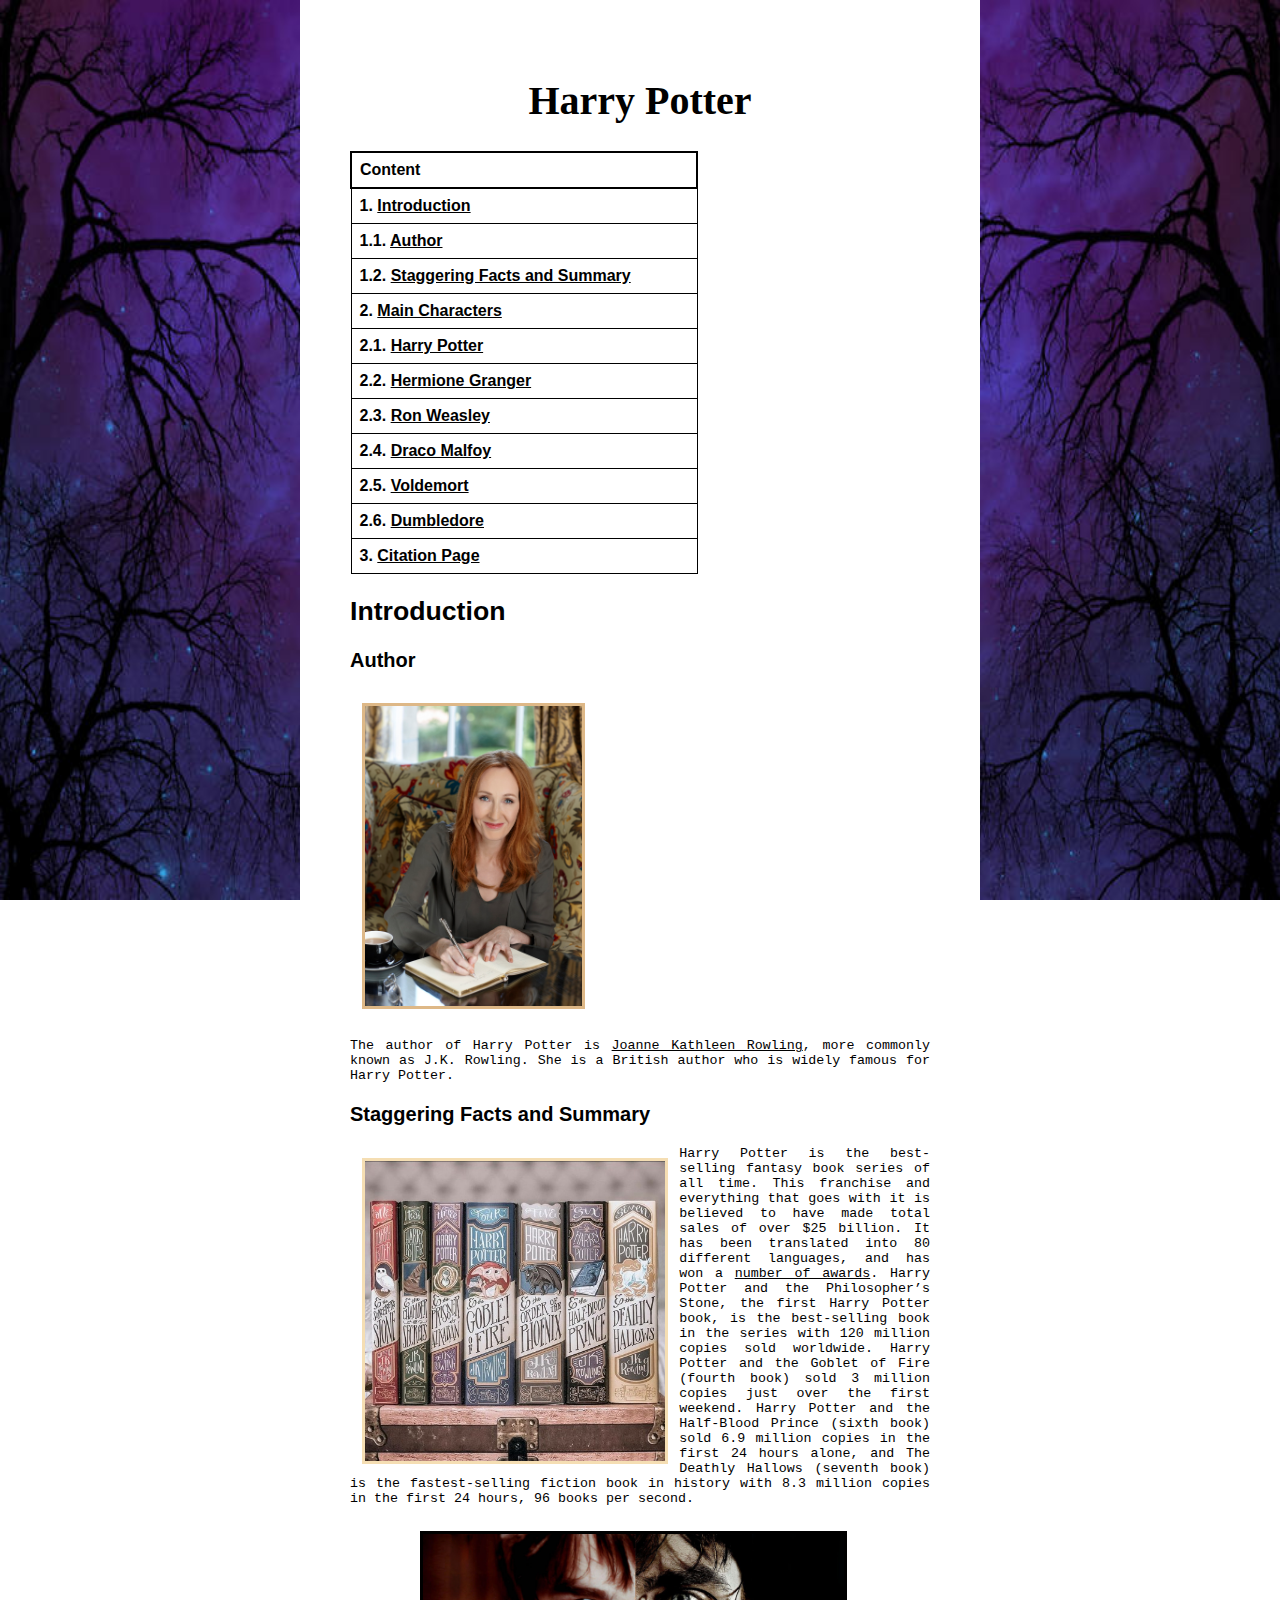
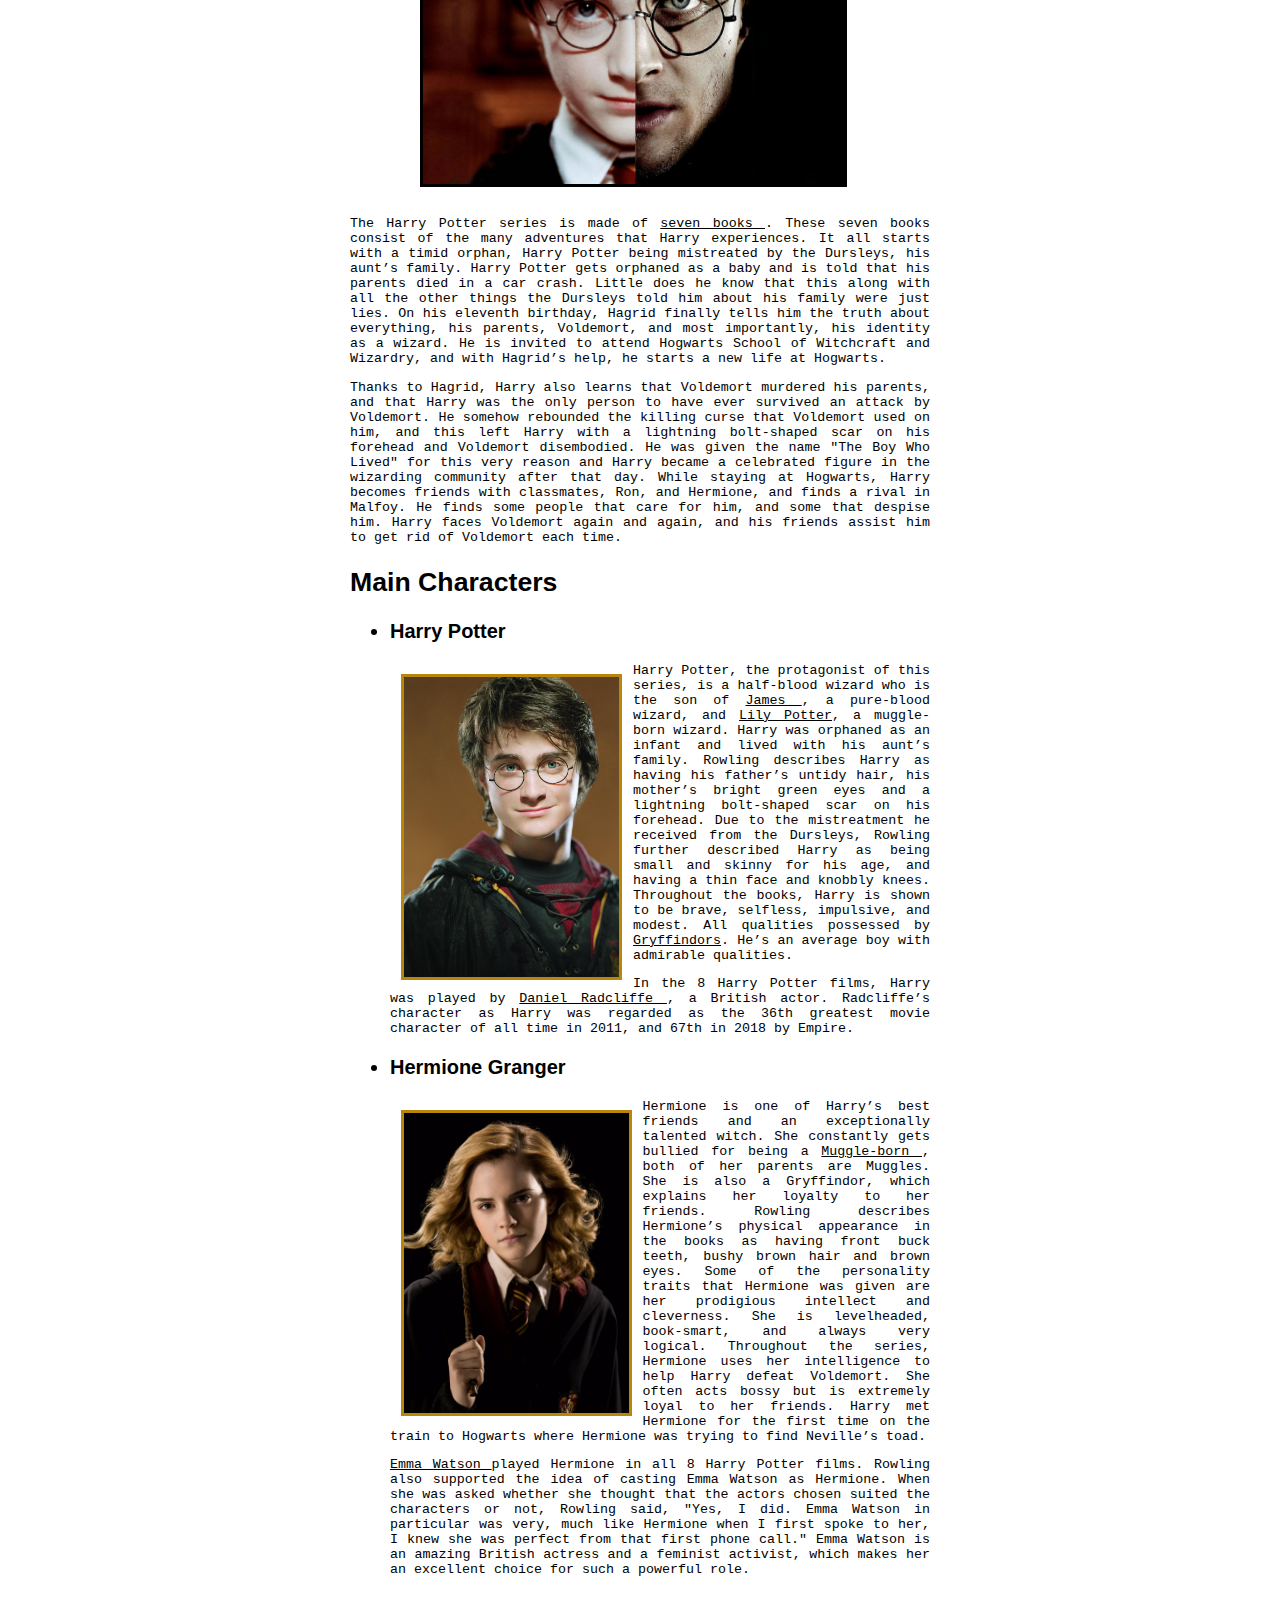
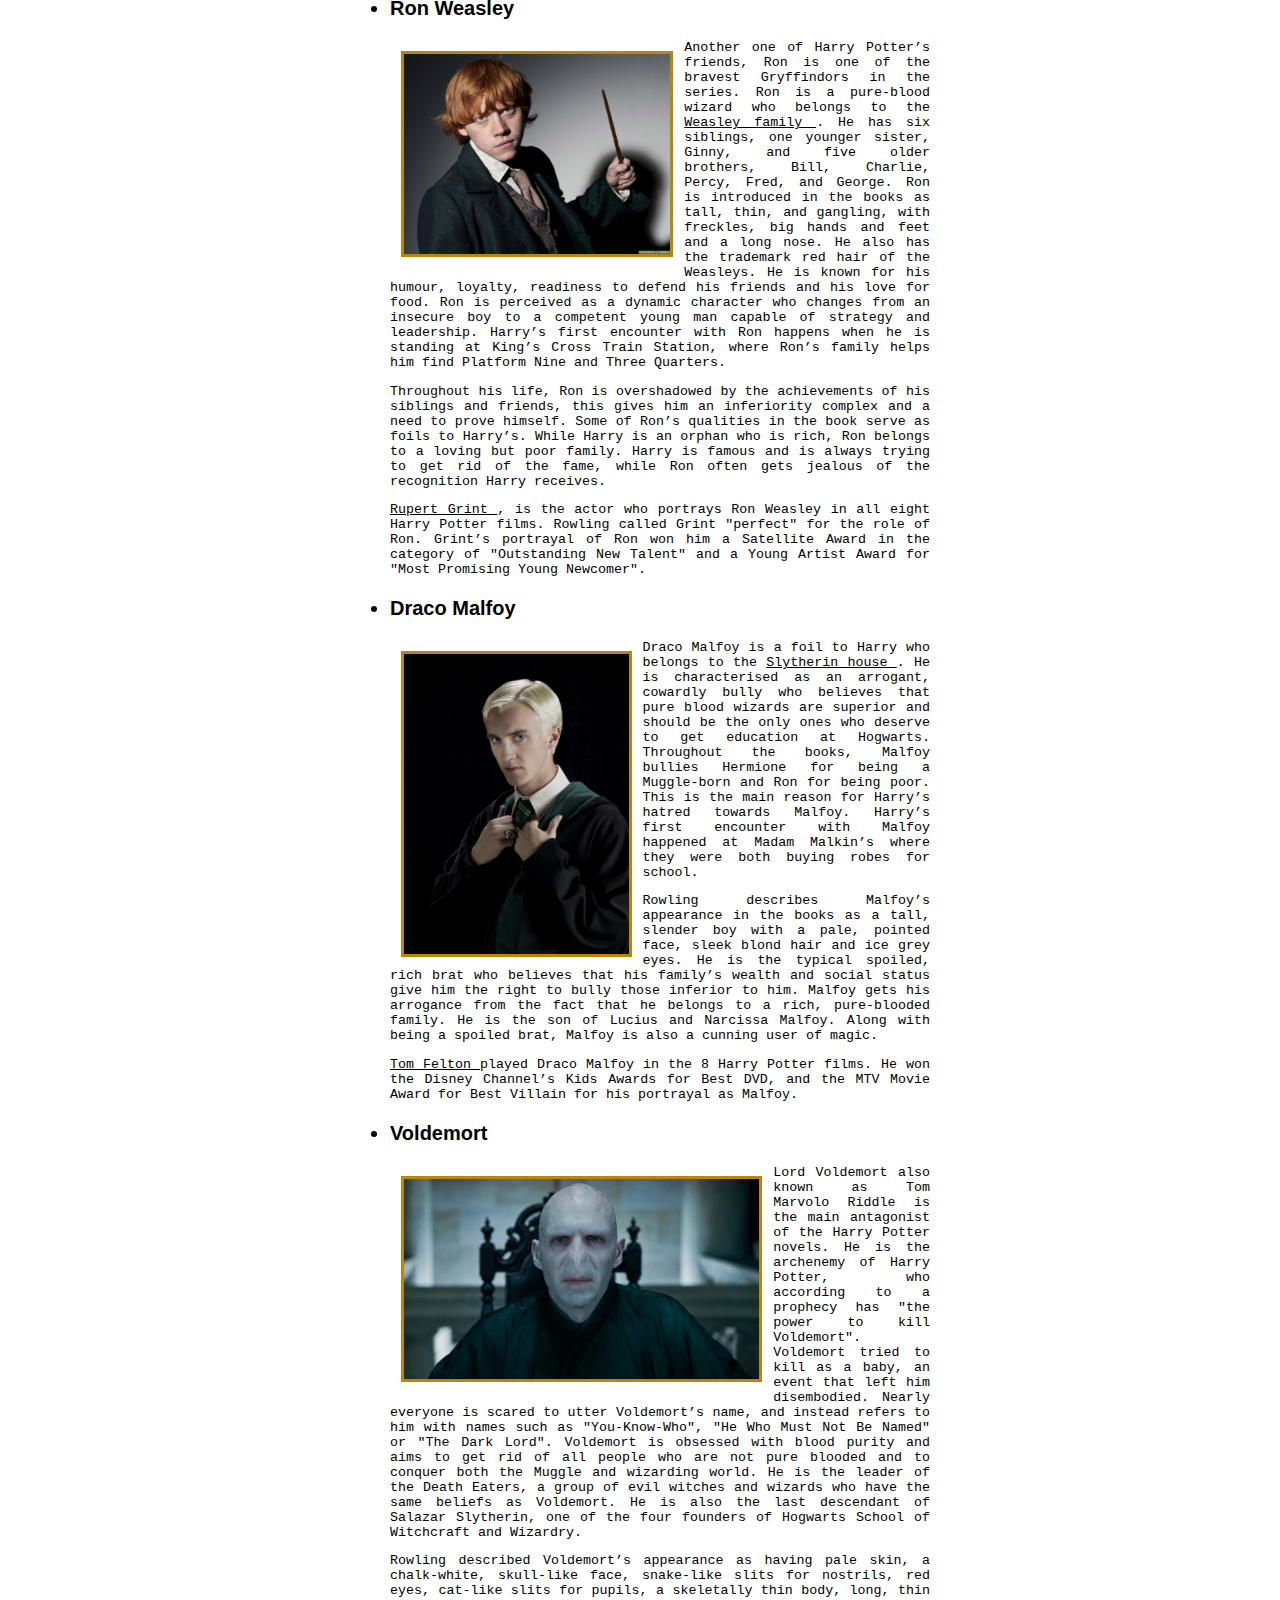
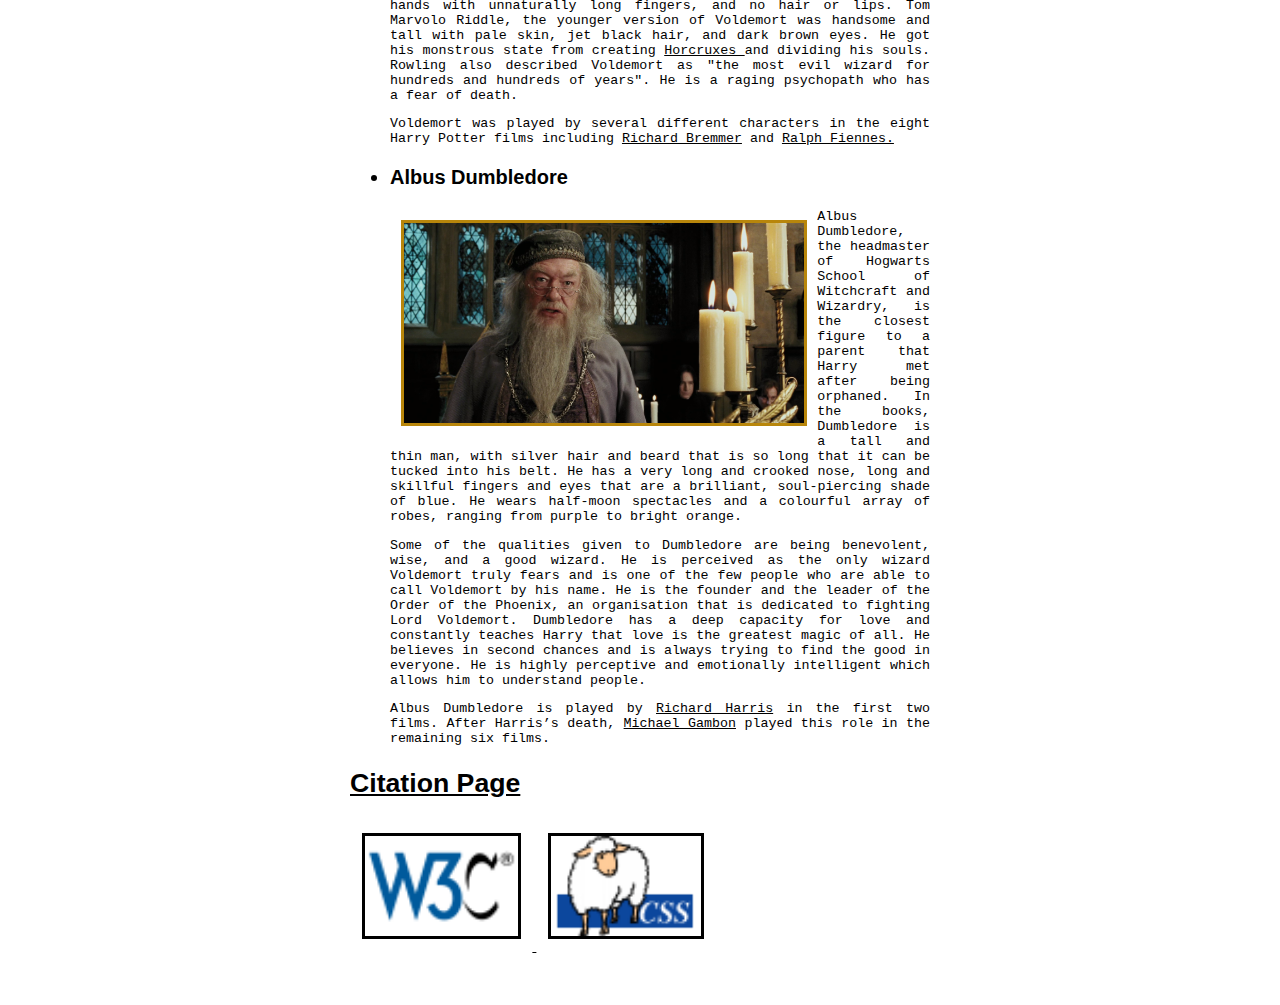
==== index.html @ 16a57c6a "Add files via upload" ====
<!doctype html>
<html lang="en">
	<head>
		<meta charset="UTF-8">
		<title> Harry Potter </title>
		<link rel= "stylesheet" type= "text/css" href= "background.css"/>
		<link rel="stylesheet" type="text/css" href="main.css" />
	</head>
	<body>
		<section> <!-- section is the area surrounding all the content.-->
			<div class="whitebox"> <!-- Div contains all the content. Both the section and div element are used in css to add the background. -->
				<h1> Harry Potter </h1>
				<table>
					<tr> <!-- Each tr is one row on the table. The first tr fills the first row, and has the titles for each column.-->
						<th id="special_row"> Content </th> <!-- th fills in the rows.-->
					</tr>
					<tr>
						<th> 1. <a href="#intro">Introduction</a> </th>
					</tr>
					<tr>
						<th> 1.1. <a href="#author">Author</a> </th>
					</tr>
					<tr>
						<th> 1.2. <a href="#facts">Staggering Facts and Summary </a> </th>
					</tr>
					<tr>
						<th> 2. <a href="#characters">Main Characters </a></th>
					</tr>
					<tr>
						<th> 2.1. <a href= "#Harry">Harry Potter </a></th>
					</tr>
					<tr>
						<th> 2.2. <a href= "#Hermione">Hermione Granger </a></th>
					</tr>
					<tr>
						<th> 2.3. <a href= "#Ron"> Ron Weasley </a></th>
					</tr>
					<tr>
						<th> 2.4. <a href= "#Draco">Draco Malfoy </a></th>
					</tr>
					<tr>
						<th> 2.5. <a href= "#Voldemort"> Voldemort </a></th>
					</tr>
					<tr>
						<th> 2.6. <a href= "#Dumbledore"> Dumbledore </a></th>
					</tr>
					<tr>
						<th> 3. <a href= "#Citation"> Citation Page </a></th>
					</tr>
					
				</table>
				<h2 id="intro"> Introduction </h2> <!-- id is used to add an interior link -->
				<h3 id="author"> Author </h3> <!-- id is used to add an interior link -->
				<img id="burlywood_border" src="J.KRowling.jpg" height="300" alt="A picture of Joanne Kathleen Rowling writing in a book while smiling."/> <!-- id is used for css-->
				<p> The author of Harry Potter is <a href="J.K.Rowling.html">Joanne Kathleen Rowling</a>, more commonly known as J.K. Rowling. She is a British author who is widely famous for Harry Potter.</p>
				<h3 id="facts"> Staggering Facts and Summary </h3> <!-- id is used to add an interior link -->
				<img id="wheat_border" class="text_on_the_right" src="books.jpg" height="300" alt="A picture of all of the Harry Potter books stacked."/> <!-- id and class are used for css-->
				<p> Harry Potter is the best-selling fantasy book series of all time.  This franchise and everything that goes with it is believed to have made total sales of over $25 billion. It has been translated into 80 different languages, and has won a <a href="https://en.wikipedia.org/wiki/List_of_awards_and_nominations_received_by_J._K._Rowling"> number of awards</a>. Harry Potter and the Philosopher&rsquo;s Stone, the first Harry Potter book, is the best-selling book in the series with 120 million copies sold worldwide. Harry Potter and the Goblet of Fire (fourth book) sold 3 million copies just over the first weekend. Harry Potter and the Half-Blood Prince (sixth book) sold 6.9 million copies in the first 24 hours alone, and The Deathly Hallows (seventh book) is the fastest-selling fiction book in history with 8.3 million copies in the first 24 hours, 96 books per second. </p>    
				<img src="HarryPotterkidvsold.jpg.crdownload" id="special_image" height="250" alt="Harry Potter&rsquo;s journey from being a timid kid to a fully grown wizard."/>
				<p> The Harry Potter series is made of <a href= "BooksintheSeries.html"> seven books </a> . These seven books consist of the many adventures that Harry experiences. It all starts with a timid orphan, Harry Potter being mistreated by the Dursleys, his aunt&rsquo;s family. Harry Potter gets orphaned as a baby and is told that his parents died in a car crash. Little does he know that this along with all the other things the Dursleys told him about his family were just lies. On his eleventh birthday, Hagrid finally tells him the truth about everything, his parents, Voldemort, and most importantly, his identity as a wizard. He is invited to attend Hogwarts School of Witchcraft and Wizardry, and with Hagrid&rsquo;s help, he starts a new life at Hogwarts. </p>
				<p> Thanks to Hagrid, Harry also learns that Voldemort murdered his parents, and that Harry was the only person to have ever survived an attack by Voldemort.  He somehow rebounded the killing curse that Voldemort used on him, and this left Harry with a lightning bolt-shaped scar on his forehead and Voldemort disembodied. He was given the name &quot;The Boy Who Lived&quot; for this very reason and Harry became a celebrated figure in the wizarding community after that day.  While staying at Hogwarts, Harry becomes friends with classmates, Ron, and Hermione, and finds a rival in Malfoy. He finds some people that care for him, and some that despise him. Harry faces Voldemort again and again, and his friends assist him to get rid of Voldemort each time. </p> 
				<h2 id="characters"> Main Characters </h2> <!-- id is used to add an interior link -->
				<ul>
					<li> <h3 id="Harry" > Harry Potter </h3> <!-- id is used to add an interior link -->
						<img src="Harry-Potter.jpg" class="darkgoldenrod_border text_on_the_right" height="300"  alt=" An image of Harry Potter, a young wizard wearing a Gryffindor Quidditch uniform, having blue eyes, glasses and a scar on his face."/> <!-- Two classes separated by a space.-->
						<p> Harry Potter, the protagonist of this series,  is a half-blood wizard who is the son of <a href="https://harrypotter.fandom.com/wiki/James_Potter_I"> James </a>, a pure-blood wizard, and <a href="https://harrypotter.fandom.com/wiki/Lily_J._Potter"> Lily Potter</a>, a muggle-born wizard. Harry was orphaned as an infant and lived with his aunt&rsquo;s family. Rowling describes Harry as having his father&rsquo;s untidy hair, his mother&rsquo;s bright green eyes and a lightning bolt-shaped scar on his forehead. Due to the mistreatment he received from the Dursleys, Rowling further described Harry as being small and skinny for his age, and having a thin face and knobbly knees. Throughout the books, Harry is shown to be brave, selfless, impulsive, and modest. All qualities possessed by <a href="HogwartsHouses.html"> Gryffindors</a>. He&rsquo;s an average boy with admirable qualities. </p> 
						<p> In the 8 Harry Potter films, Harry was played by <a href="https://ca.search.yahoo.com/search?fr=mcafee&type=E210CA714G0&p=danielle+radcliffe"> Daniel Radcliffe </a>, a British actor.  Radcliffe&rsquo;s character as Harry was regarded as the 36th greatest movie character of all time in 2011, and 67th in 2018 by Empire. </p> </li>
					<li> <h3 id="Hermione"> Hermione Granger </h3> <!-- id is used to add an interior link -->
						<img src="Hermione.jpg.crdownload" class="darkgoldenrod_border text_on_the_right" height="300" alt="An image of Hermione Granger, a beautiful young witch who is wearing the Gryffindor uniform, is holding a wand, and has curly blond hair and brown eyes. "/> <!-- Two classes separated by a space.-->
						<p> Hermione is one of Harry&rsquo;s best friends and an exceptionally talented witch. She constantly gets  bullied for being a <a href="https://harrypotter.fandom.com/wiki/Muggle-born"> Muggle-born </a>, both of her parents are Muggles. She is also a Gryffindor, which explains her loyalty to her friends. Rowling describes Hermione&rsquo;s physical appearance in the books as having front buck teeth, bushy brown hair and brown eyes. Some of the personality traits that Hermione was given  are her prodigious intellect and cleverness. She is levelheaded, book-smart, and always very logical. Throughout the series, Hermione uses her intelligence to help Harry defeat Voldemort. She often acts bossy but is extremely loyal to her friends. Harry met Hermione for the first time on the train to Hogwarts where Hermione was trying to find Neville&rsquo;s toad. </p>
						<p> <a href="https://en.wikipedia.org/wiki/Emma_Watson"> Emma Watson </a> played Hermione in all 8 Harry Potter films. Rowling also supported the idea of casting Emma Watson as Hermione. When she was asked whether she thought that the actors chosen suited the characters or not, Rowling said, &quot;Yes, I did. Emma Watson in particular was very, much like Hermione when I first spoke to her, I knew she was perfect from that first phone call.&quot; Emma Watson is an amazing British actress and a feminist activist, which makes her an excellent choice for such a powerful role.  </p> </li>
					<li> <h3 id="Ron"> Ron Weasley </h3> <!-- id is used to add an interior link -->
						<img src="Ron.jpg.crdownload" class="darkgoldenrod_border text_on_the_right" height="200" alt="A picture of Ron Weasley, a young wizard with red hair, a wand in his hand, and a suit on."/> <!-- Two classes separated by a space.-->
						<p> Another one of Harry Potter&rsquo;s friends, Ron is one of the bravest Gryffindors in the series. Ron is a pure-blood wizard who belongs to the <a href="https://harrypotter.fandom.com/wiki/Weasley_family"> Weasley family </a>. He has six siblings, one younger sister, Ginny, and five older brothers, Bill, Charlie, Percy, Fred, and George. Ron is introduced in the books as tall, thin, and gangling, with freckles, big hands and feet and a long nose. He also has the trademark red hair of the Weasleys. He is known for his humour, loyalty, readiness to defend his friends and his love for food. Ron is perceived as a dynamic character who changes from an insecure boy to a competent young man capable of strategy and leadership. Harry&rsquo;s first encounter with Ron happens when he is standing at King&rsquo;s Cross Train Station, where Ron&rsquo;s family helps him find Platform Nine and Three Quarters. </p>
						<p> Throughout his life, Ron is overshadowed by the achievements of his siblings and friends, this gives him an inferiority complex and a need to prove himself. Some of Ron&rsquo;s qualities in the book serve as foils to Harry&rsquo;s. While Harry is an orphan who is rich, Ron belongs to a loving but poor family. Harry is famous and is always trying to get rid of the fame, while Ron often gets jealous of the recognition Harry receives.  </p>
						<p> <a href="https://en.wikipedia.org/wiki/Rupert_Grint">Rupert Grint </a>, is the actor who portrays Ron Weasley in all eight Harry Potter films. Rowling called Grint &quot;perfect&quot; for the role of Ron. Grint&rsquo;s portrayal of Ron won him a Satellite Award in the category of &quot;Outstanding New Talent&quot; and a Young Artist Award for &quot;Most Promising Young Newcomer&quot;. </p> </li>
					<li> <h3 id="Draco"> Draco Malfoy</h3> <!-- id is used to add an interior link -->
						<img src="Draco.jpg.crdownload" class="darkgoldenrod_border text_on_the_right" height="300" alt="A picture of Draco Malfoy, a young wizard with blond hair, a Slytherin uniform and arrogancy all over his face."/> <!-- Two classes separated by a space.-->
						<p> Draco Malfoy is a foil to Harry who belongs to the <a href="HogwartsHouses.html">Slytherin house </a>. He is characterised as an arrogant, cowardly bully who believes that pure blood wizards are superior and should be the only ones who deserve to get education at Hogwarts. Throughout the books, Malfoy bullies Hermione for being a Muggle-born and Ron for being poor. This is the main reason for Harry&rsquo;s hatred towards Malfoy. Harry&rsquo;s first encounter with Malfoy happened at Madam Malkin&rsquo;s where they were both buying robes for school. </p>
						<p> Rowling describes Malfoy&rsquo;s appearance in the books as a tall, slender boy with a pale, pointed face, sleek blond hair and ice grey eyes. He is the typical spoiled, rich brat who believes that his family&rsquo;s wealth and social status give him the right to bully those inferior to him. Malfoy gets his arrogance from the fact that he belongs to a rich, pure-blooded family. He is the son of Lucius and Narcissa Malfoy. Along with being a spoiled brat, Malfoy is also a cunning user of magic. </p>
						<p> <a href="https://en.wikipedia.org/wiki/Tom_Felton"> Tom Felton </a>played Draco Malfoy in the 8 Harry Potter films. He won the Disney Channel&rsquo;s Kids Awards for Best DVD, and the MTV Movie Award for Best Villain for his portrayal as Malfoy. </p> </li>
					<li> <h3 id="Voldemort"> Voldemort </h3> <!-- id is used to add an interior link -->
						<img src="Voldemort2.jpg.crdownload" class="darkgoldenrod_border text_on_the_right" height="200" alt=" A picture of Voldemort, an evil, disgusting looking man with pale skin, blue eyes, a weird nose and no hair or eyebrows sitting on a chair."/> <!-- Two classes separated by a space.-->
						<p> Lord Voldemort also known as Tom Marvolo Riddle is the main antagonist of the Harry Potter novels. He is the archenemy of Harry Potter, who according to a prophecy has &quot;the power to kill Voldemort&quot;. Voldemort tried to kill as a baby, an event that left him disembodied. Nearly everyone is scared to utter Voldemort&rsquo;s name, and instead refers to him with names such as &quot;You-Know-Who&quot;, &quot;He Who Must Not Be Named&quot; or &quot;The Dark Lord&quot;. Voldemort is obsessed with blood purity and aims to get rid of all people who are not pure blooded and to conquer both the Muggle and wizarding world. He is the leader of the Death Eaters, a group of evil witches and wizards who have the same beliefs as Voldemort. He is also the last descendant of Salazar Slytherin, one of the four founders of Hogwarts School of Witchcraft and Wizardry. </p>
						<p> Rowling described Voldemort&rsquo;s appearance as having pale skin, a chalk-white, skull-like face, snake-like slits for nostrils, red eyes, cat-like slits for pupils, a skeletally thin body, long, thin hands with unnaturally long fingers, and no hair or lips. Tom Marvolo Riddle, the younger version of Voldemort was handsome and tall with pale skin, jet black hair, and dark brown eyes. He got his monstrous state from creating <a href="https://harrypotter.fandom.com/wiki/Horcrux"> Horcruxes </a> and dividing his souls. Rowling also described Voldemort as &quot;the most evil wizard for hundreds and hundreds of years&quot;. He is a raging psychopath who has a fear of death. </p>
						<p> Voldemort was played by several different characters in the eight Harry Potter films including <a href="https://en.wikipedia.org/wiki/Richard_Bremmer"> Richard Bremmer</a> and <a href="https://en.wikipedia.org/wiki/Ralph_Fiennes"> Ralph Fiennes.</a> </p> </li>
					<li> <h3 id="Dumbledore"> Albus Dumbledore </h3> <!-- id is used to add an interior link -->
						<img src="Dumbledore.jpg" class="darkgoldenrod_border text_on_the_right" height="200" alt="A picture of Dumbledore, a graceful old man, with a silver robe, grey hair and beard and a pair of spectacles." /> <!-- Two classes separated by a space.-->
						<p> Albus Dumbledore, the headmaster of Hogwarts School of Witchcraft and Wizardry, is the closest figure to a parent that Harry met after being orphaned. In the books, Dumbledore is a tall and thin man, with silver hair and beard that is so long that it can be tucked into his belt. He has a very long and crooked nose, long and skillful fingers and eyes that are a brilliant, soul-piercing shade of blue. He wears half-moon spectacles and a colourful array of robes, ranging from purple to bright orange. </p>
						<p> Some of the qualities given to Dumbledore are being benevolent, wise, and a good wizard. He is perceived as the only wizard Voldemort truly fears and is one of the few people who are able to call Voldemort by his name. He is the founder and the leader of the Order of the Phoenix, an organisation that is dedicated to fighting Lord Voldemort. Dumbledore has a deep capacity for love and constantly teaches Harry that love is the greatest magic of all. He believes in second chances and is always trying to find the good in everyone. He is highly perceptive and emotionally intelligent which allows him to understand people. </p>
						<p> Albus Dumbledore is played by <a href="https://en.wikipedia.org/wiki/Richard_Harris"> Richard Harris</a> in the first two films. After Harris&rsquo;s death, <a href="https://en.wikipedia.org/wiki/Michael_Gambon"> Michael Gambon</a> played this role in the remaining six films. </p> </li>
				</ul>
				<h2 id="Citation"> <a href="citations.html"> Citation Page</a> </h2> 
				<a href= "https://validator.w3.org/check?uri=https://umarsafiaa.github.io/home/">
					<img src="w3c.png" height="100" alt="HTML5Validator"/>
				</a>
				<a href="http://jigsaw.w3.org/css-validator/validator?uri=https://umarsafiaa.github.io/home/">
					<img src="css.png" height="100" alt="CSS Validator">
				</a>
			</div>
		</section>
	</body>
</html>
---- background.css ----
/* css applies background on index.html*/ 
body /*removes the space between the body and the background.*/
{
	margin: 0;
	padding:0;
	
}


section
{
	padding: 0 300px; /* creates the space between the white box and the background*/
	background-image: url('bg1.jpg');
	background-attachment: fixed; /* the background images doesn't scroll down when the page is scrolled, keeps the image fixed.*/
	background-size: 100% 100%; 
	align-items: center; /* aligns the whitebox in the center of the page.*/
}

.whitebox
{
	max-width: 600px; /* sets the maximum width of the page*/
	padding: 50px; /* creates the space between the white box and the background*/
	background: white;
}
---- main.css ----
table  /*table, td and th are elements used in making the table.*/
{
	font-family: sans-serif;
	border-collapse: collapse; /* allows the table to only have single border.*/
	width: 60%; 
}

td, th 
{
	border: 1px solid; /* the thickness of the border line*/
	text-align: left;
	padding: 8px;
}

#special_row /*id selector, makes a specific row have a thicker border*/
{
	border: 2px solid;
}

h1
{
	font-family: "Copperplate Gothic Light", Rockwell, serif; /* generic font is the last one, since the first one has space in it, it is surrounded by quotation marks*/
	text-align: center;
	font-size: 30pt;
}

h2, h3
{
	font-family: Rockwell, sans-serif; /* generic font is the last on */
	font-size: 15pt;
}

a /* This rule makes the links black.*/
{
	color: black;
}

li
{
	font-family: serif;
	font-size: 15pt;
}

h2
{
	font-size: 20pt;
}

p
{
	font-family: papyrus, monospace; /* last font is a generic font. */
	font-size: 10pt;
	text-align: justify;
}

img /* this rule gets applied to all images.*/
{
	border-width: medium;
	border-color: black;
	border-style: solid;
	margin: 2%;
}

.text_on_the_right /* class selector, makes the image next to the paragraph. */
{
	float: left;
}


#wheat_border /* id selector, makes the border colour of a specific image wheat.*/
{
	border-color: wheat;
}

#burlywood_border /*id selector, makes the border colour of a specific image burlywood.*/
{
	border-color: burlywood;	
}

.darkgoldenrod_border /*class selector, makes the border colour of specific images darkgoldenrod.*/
{
	border-color: darkgoldenrod;
}

.lightsteelblue_border  /*class selector, makes the border colour of specific images lightsteelblue.*/
{
	border-color: LightSteelBlue;
}

.extra_margin /*class selector for adding extra margin after a paragraph.*/
{
	margin-bottom: 100px;
}

.special_font_size /* class selector for making speciic elements have a bigger font size. */
{
	font-size: 15pt;
}

#special_image /* makes the image with this id be centered.*/
{
	margin-left: 70px;
	margin-right: 70px;
}
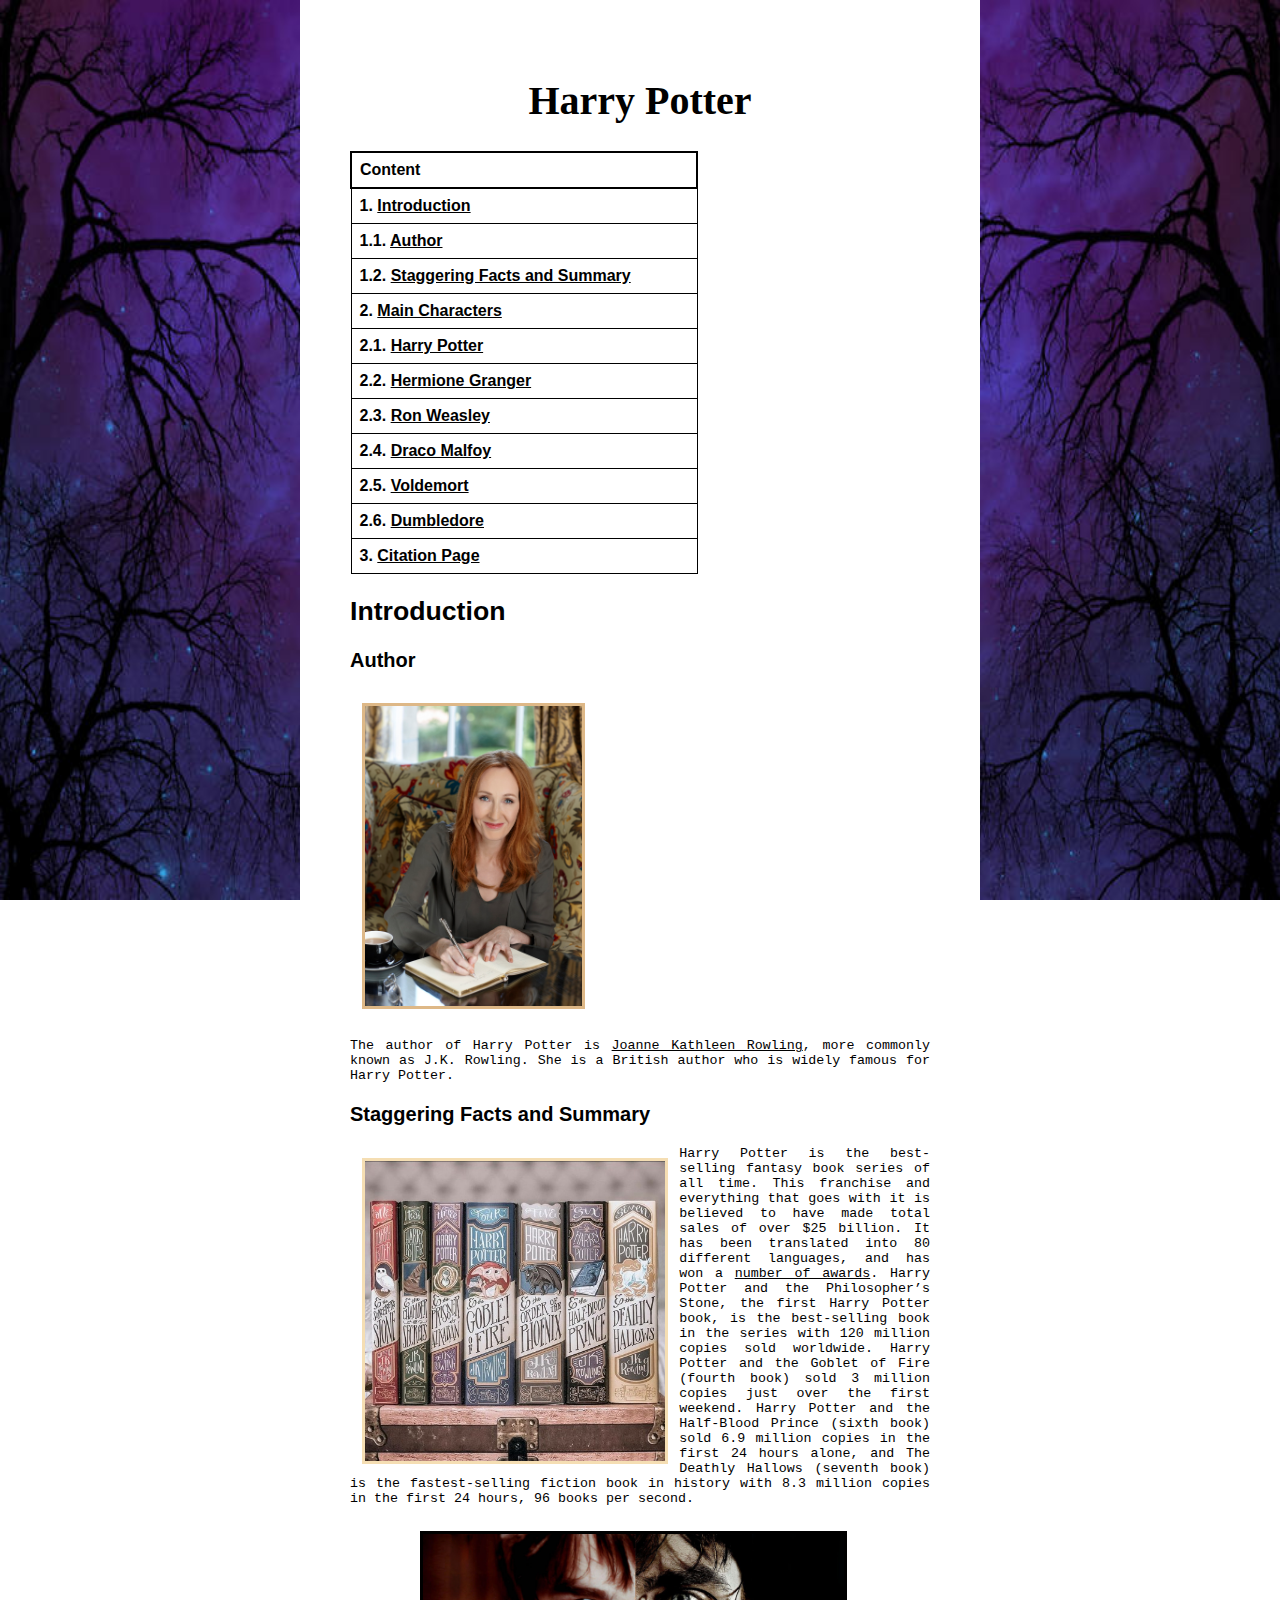
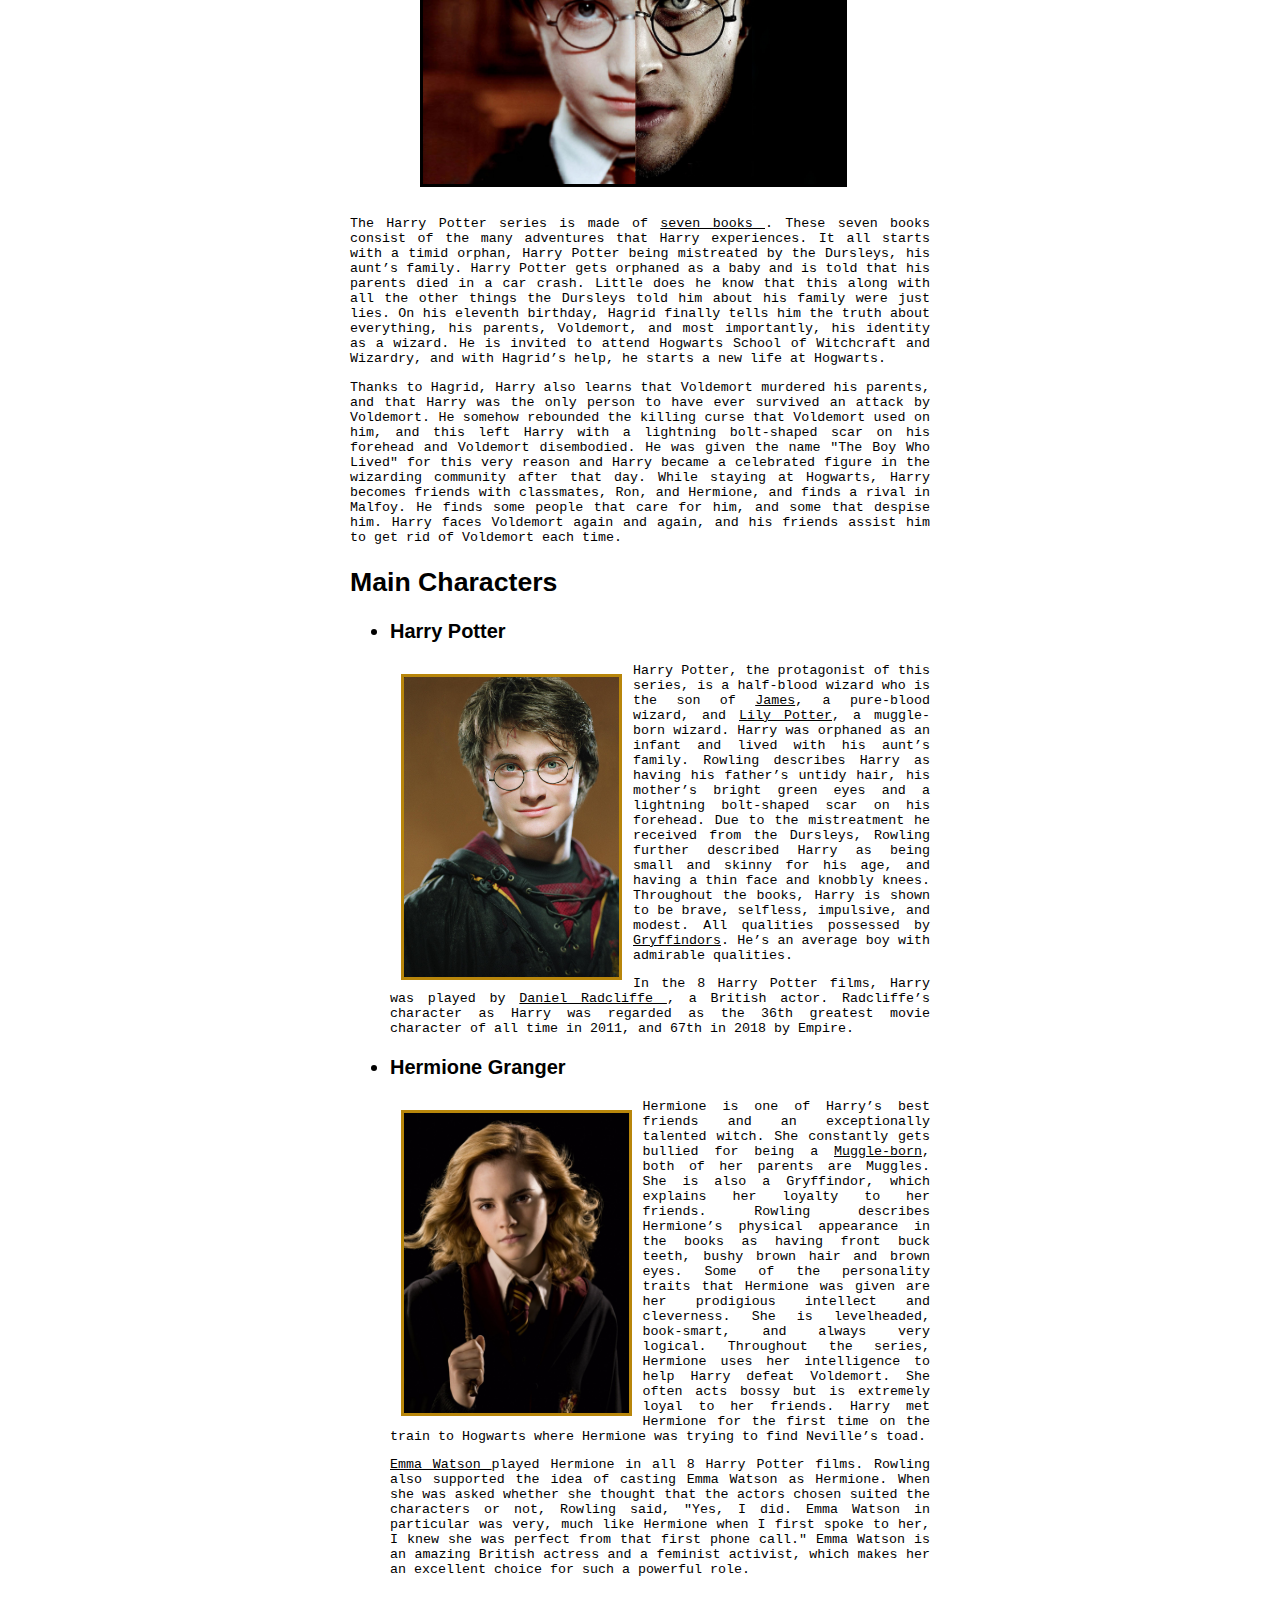
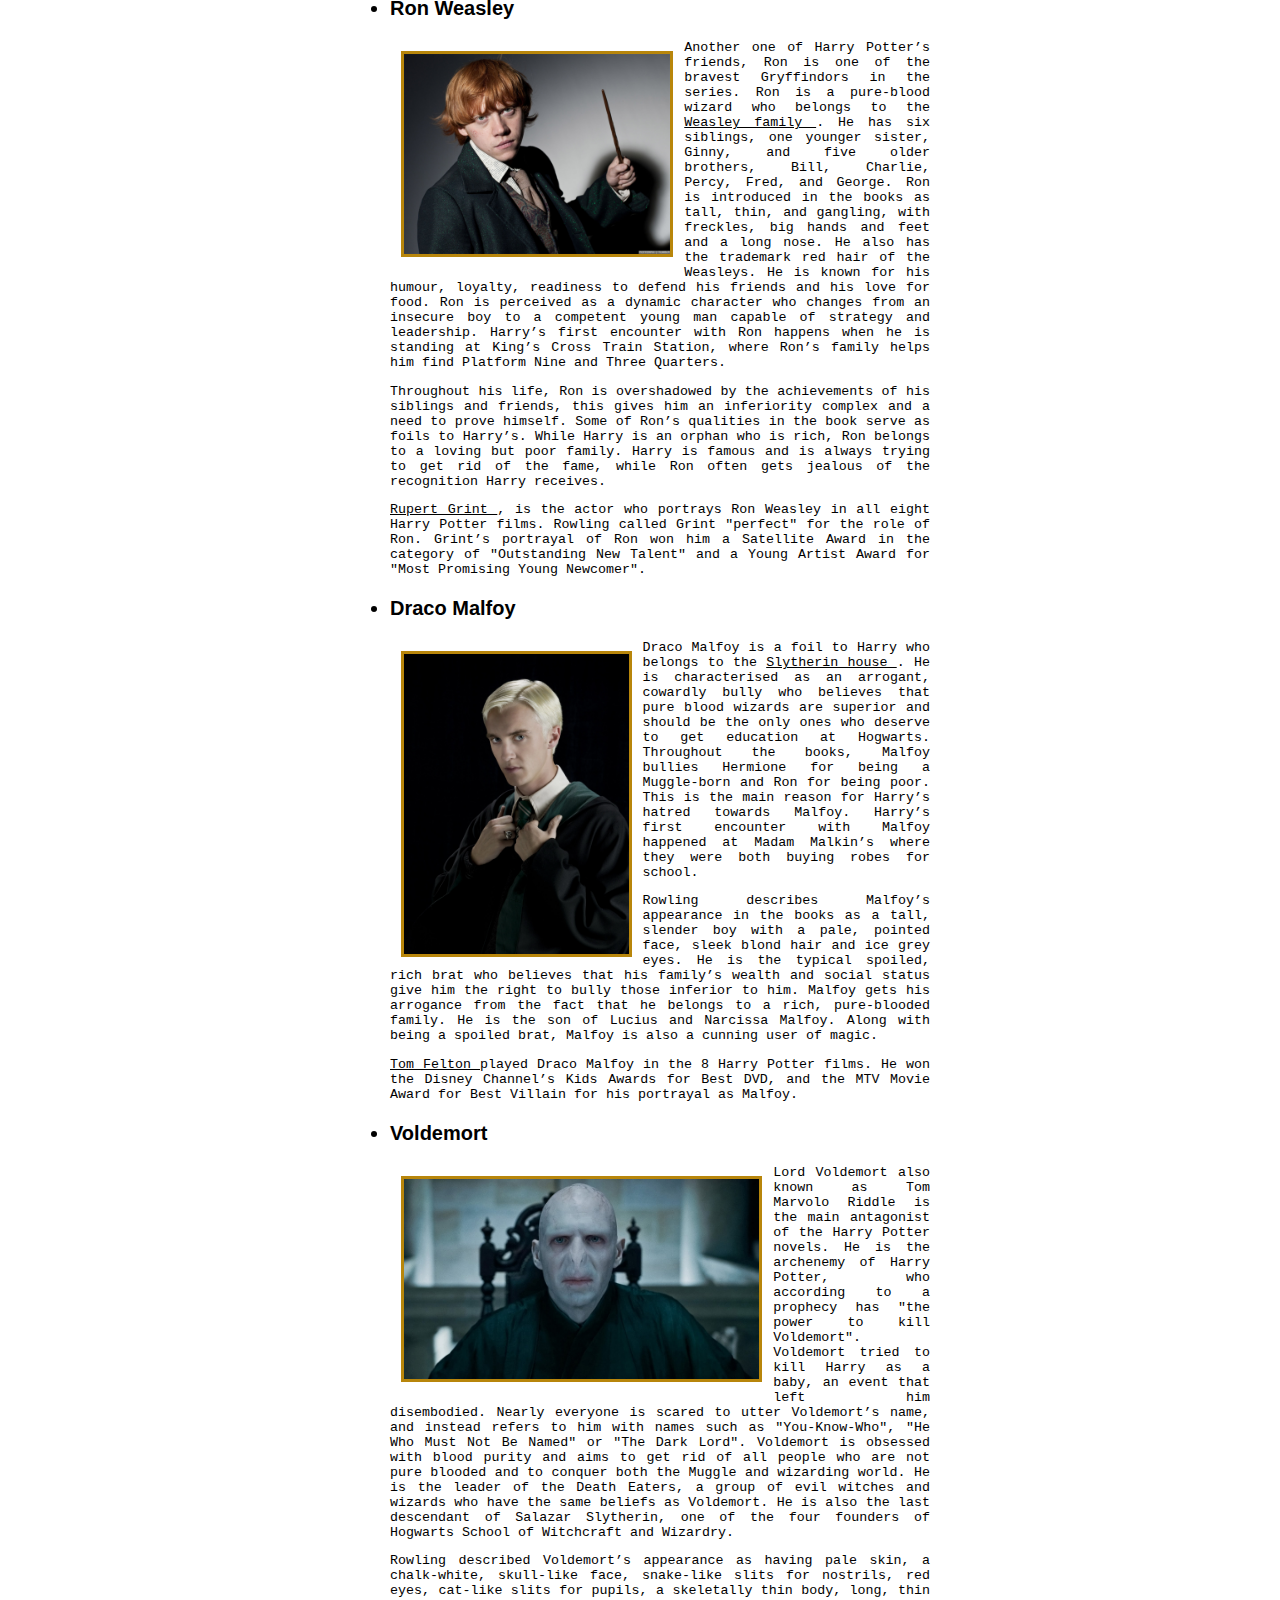
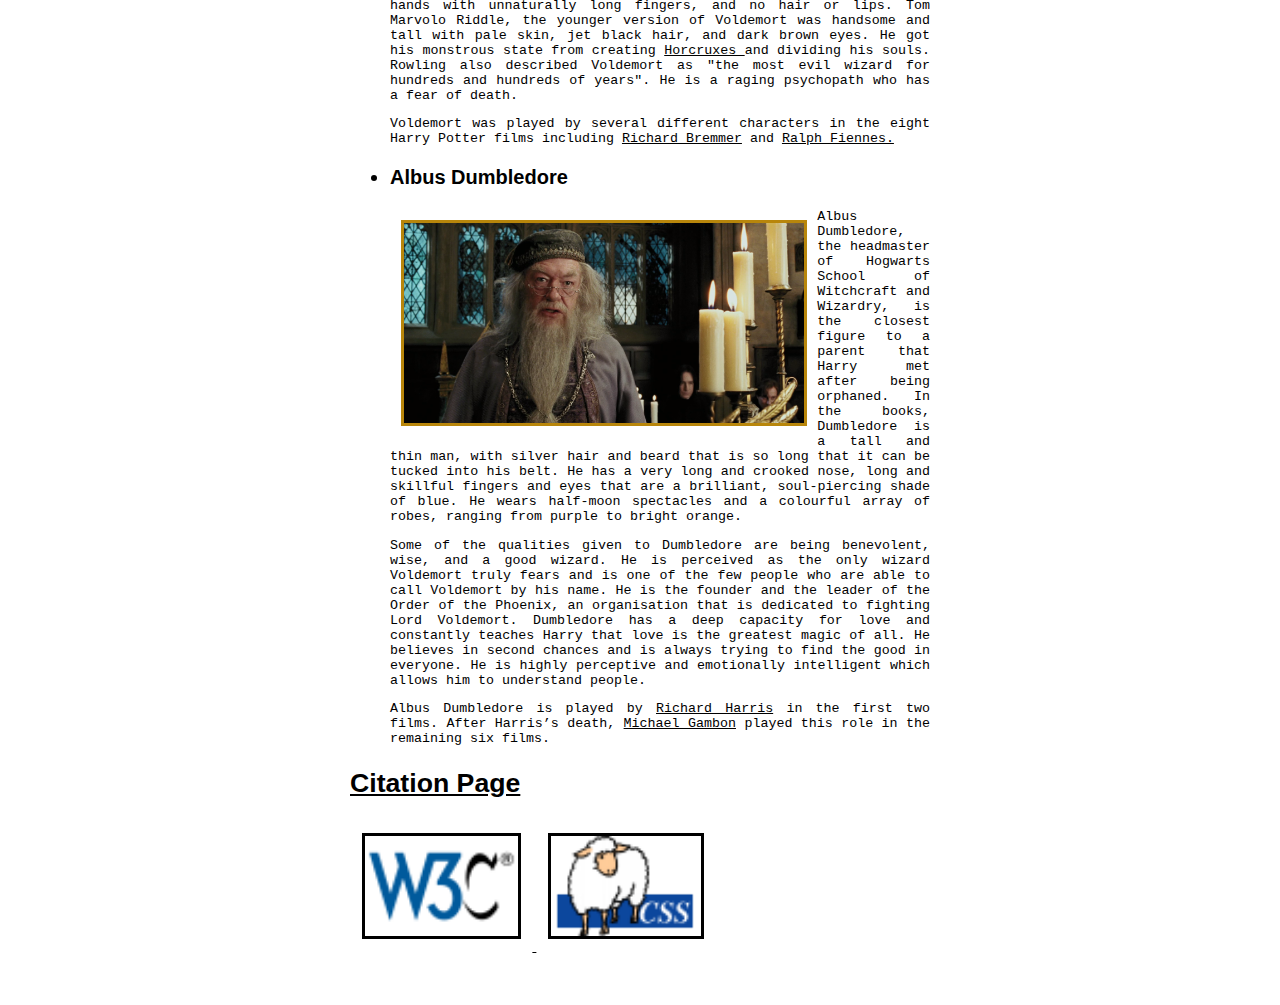
==== commit e30d33b1: "Add files via upload" ====
--- a/index.html
+++ b/index.html
@@ -63,11 +63,11 @@
 				<ul>
 					<li> <h3 id="Harry" > Harry Potter </h3> <!-- id is used to add an interior link -->
 						<img src="Harry-Potter.jpg" class="darkgoldenrod_border text_on_the_right" height="300"  alt=" An image of Harry Potter, a young wizard wearing a Gryffindor Quidditch uniform, having blue eyes, glasses and a scar on his face."/> <!-- Two classes separated by a space.-->
-						<p> Harry Potter, the protagonist of this series,  is a half-blood wizard who is the son of <a href="https://harrypotter.fandom.com/wiki/James_Potter_I"> James </a>, a pure-blood wizard, and <a href="https://harrypotter.fandom.com/wiki/Lily_J._Potter"> Lily Potter</a>, a muggle-born wizard. Harry was orphaned as an infant and lived with his aunt&rsquo;s family. Rowling describes Harry as having his father&rsquo;s untidy hair, his mother&rsquo;s bright green eyes and a lightning bolt-shaped scar on his forehead. Due to the mistreatment he received from the Dursleys, Rowling further described Harry as being small and skinny for his age, and having a thin face and knobbly knees. Throughout the books, Harry is shown to be brave, selfless, impulsive, and modest. All qualities possessed by <a href="HogwartsHouses.html"> Gryffindors</a>. He&rsquo;s an average boy with admirable qualities. </p> 
+						<p> Harry Potter, the protagonist of this series,  is a half-blood wizard who is the son of <a href="https://harrypotter.fandom.com/wiki/James_Potter_I"> James</a>, a pure-blood wizard, and <a href="https://harrypotter.fandom.com/wiki/Lily_J._Potter"> Lily Potter</a>, a muggle-born wizard. Harry was orphaned as an infant and lived with his aunt&rsquo;s family. Rowling describes Harry as having his father&rsquo;s untidy hair, his mother&rsquo;s bright green eyes and a lightning bolt-shaped scar on his forehead. Due to the mistreatment he received from the Dursleys, Rowling further described Harry as being small and skinny for his age, and having a thin face and knobbly knees. Throughout the books, Harry is shown to be brave, selfless, impulsive, and modest. All qualities possessed by <a href="HogwartsHouses.html"> Gryffindors</a>. He&rsquo;s an average boy with admirable qualities. </p> 
 						<p> In the 8 Harry Potter films, Harry was played by <a href="https://ca.search.yahoo.com/search?fr=mcafee&type=E210CA714G0&p=danielle+radcliffe"> Daniel Radcliffe </a>, a British actor.  Radcliffe&rsquo;s character as Harry was regarded as the 36th greatest movie character of all time in 2011, and 67th in 2018 by Empire. </p> </li>
 					<li> <h3 id="Hermione"> Hermione Granger </h3> <!-- id is used to add an interior link -->
 						<img src="Hermione.jpg.crdownload" class="darkgoldenrod_border text_on_the_right" height="300" alt="An image of Hermione Granger, a beautiful young witch who is wearing the Gryffindor uniform, is holding a wand, and has curly blond hair and brown eyes. "/> <!-- Two classes separated by a space.-->
-						<p> Hermione is one of Harry&rsquo;s best friends and an exceptionally talented witch. She constantly gets  bullied for being a <a href="https://harrypotter.fandom.com/wiki/Muggle-born"> Muggle-born </a>, both of her parents are Muggles. She is also a Gryffindor, which explains her loyalty to her friends. Rowling describes Hermione&rsquo;s physical appearance in the books as having front buck teeth, bushy brown hair and brown eyes. Some of the personality traits that Hermione was given  are her prodigious intellect and cleverness. She is levelheaded, book-smart, and always very logical. Throughout the series, Hermione uses her intelligence to help Harry defeat Voldemort. She often acts bossy but is extremely loyal to her friends. Harry met Hermione for the first time on the train to Hogwarts where Hermione was trying to find Neville&rsquo;s toad. </p>
+						<p> Hermione is one of Harry&rsquo;s best friends and an exceptionally talented witch. She constantly gets  bullied for being a <a href="https://harrypotter.fandom.com/wiki/Muggle-born"> Muggle-born</a>, both of her parents are Muggles. She is also a Gryffindor, which explains her loyalty to her friends. Rowling describes Hermione&rsquo;s physical appearance in the books as having front buck teeth, bushy brown hair and brown eyes. Some of the personality traits that Hermione was given  are her prodigious intellect and cleverness. She is levelheaded, book-smart, and always very logical. Throughout the series, Hermione uses her intelligence to help Harry defeat Voldemort. She often acts bossy but is extremely loyal to her friends. Harry met Hermione for the first time on the train to Hogwarts where Hermione was trying to find Neville&rsquo;s toad. </p>
 						<p> <a href="https://en.wikipedia.org/wiki/Emma_Watson"> Emma Watson </a> played Hermione in all 8 Harry Potter films. Rowling also supported the idea of casting Emma Watson as Hermione. When she was asked whether she thought that the actors chosen suited the characters or not, Rowling said, &quot;Yes, I did. Emma Watson in particular was very, much like Hermione when I first spoke to her, I knew she was perfect from that first phone call.&quot; Emma Watson is an amazing British actress and a feminist activist, which makes her an excellent choice for such a powerful role.  </p> </li>
 					<li> <h3 id="Ron"> Ron Weasley </h3> <!-- id is used to add an interior link -->
 						<img src="Ron.jpg.crdownload" class="darkgoldenrod_border text_on_the_right" height="200" alt="A picture of Ron Weasley, a young wizard with red hair, a wand in his hand, and a suit on."/> <!-- Two classes separated by a space.-->
@@ -81,7 +81,7 @@
 						<p> <a href="https://en.wikipedia.org/wiki/Tom_Felton"> Tom Felton </a>played Draco Malfoy in the 8 Harry Potter films. He won the Disney Channel&rsquo;s Kids Awards for Best DVD, and the MTV Movie Award for Best Villain for his portrayal as Malfoy. </p> </li>
 					<li> <h3 id="Voldemort"> Voldemort </h3> <!-- id is used to add an interior link -->
 						<img src="Voldemort2.jpg.crdownload" class="darkgoldenrod_border text_on_the_right" height="200" alt=" A picture of Voldemort, an evil, disgusting looking man with pale skin, blue eyes, a weird nose and no hair or eyebrows sitting on a chair."/> <!-- Two classes separated by a space.-->
-						<p> Lord Voldemort also known as Tom Marvolo Riddle is the main antagonist of the Harry Potter novels. He is the archenemy of Harry Potter, who according to a prophecy has &quot;the power to kill Voldemort&quot;. Voldemort tried to kill as a baby, an event that left him disembodied. Nearly everyone is scared to utter Voldemort&rsquo;s name, and instead refers to him with names such as &quot;You-Know-Who&quot;, &quot;He Who Must Not Be Named&quot; or &quot;The Dark Lord&quot;. Voldemort is obsessed with blood purity and aims to get rid of all people who are not pure blooded and to conquer both the Muggle and wizarding world. He is the leader of the Death Eaters, a group of evil witches and wizards who have the same beliefs as Voldemort. He is also the last descendant of Salazar Slytherin, one of the four founders of Hogwarts School of Witchcraft and Wizardry. </p>
+						<p> Lord Voldemort also known as Tom Marvolo Riddle is the main antagonist of the Harry Potter novels. He is the archenemy of Harry Potter, who according to a prophecy has &quot;the power to kill Voldemort&quot;. Voldemort tried to kill Harry as a baby, an event that left him disembodied. Nearly everyone is scared to utter Voldemort&rsquo;s name, and instead refers to him with names such as &quot;You-Know-Who&quot;, &quot;He Who Must Not Be Named&quot; or &quot;The Dark Lord&quot;. Voldemort is obsessed with blood purity and aims to get rid of all people who are not pure blooded and to conquer both the Muggle and wizarding world. He is the leader of the Death Eaters, a group of evil witches and wizards who have the same beliefs as Voldemort. He is also the last descendant of Salazar Slytherin, one of the four founders of Hogwarts School of Witchcraft and Wizardry. </p>
 						<p> Rowling described Voldemort&rsquo;s appearance as having pale skin, a chalk-white, skull-like face, snake-like slits for nostrils, red eyes, cat-like slits for pupils, a skeletally thin body, long, thin hands with unnaturally long fingers, and no hair or lips. Tom Marvolo Riddle, the younger version of Voldemort was handsome and tall with pale skin, jet black hair, and dark brown eyes. He got his monstrous state from creating <a href="https://harrypotter.fandom.com/wiki/Horcrux"> Horcruxes </a> and dividing his souls. Rowling also described Voldemort as &quot;the most evil wizard for hundreds and hundreds of years&quot;. He is a raging psychopath who has a fear of death. </p>
 						<p> Voldemort was played by several different characters in the eight Harry Potter films including <a href="https://en.wikipedia.org/wiki/Richard_Bremmer"> Richard Bremmer</a> and <a href="https://en.wikipedia.org/wiki/Ralph_Fiennes"> Ralph Fiennes.</a> </p> </li>
 					<li> <h3 id="Dumbledore"> Albus Dumbledore </h3> <!-- id is used to add an interior link -->
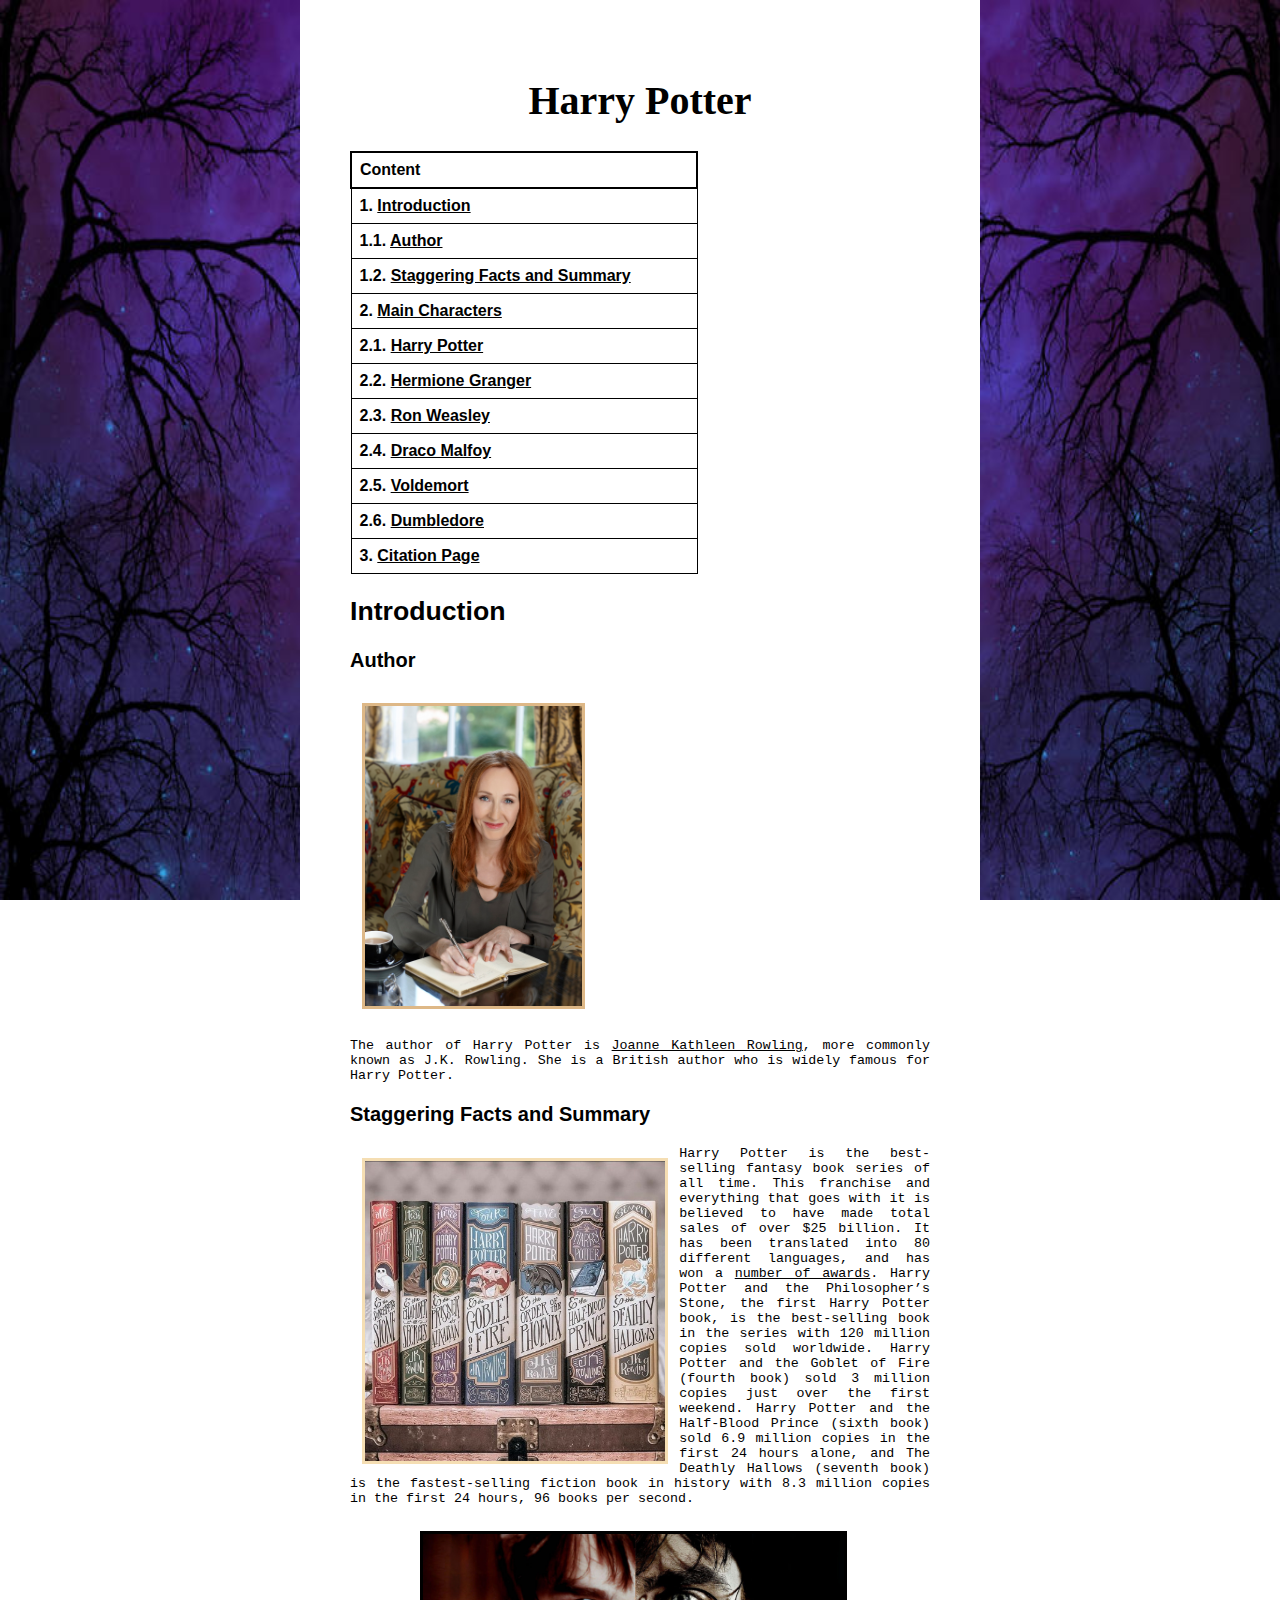
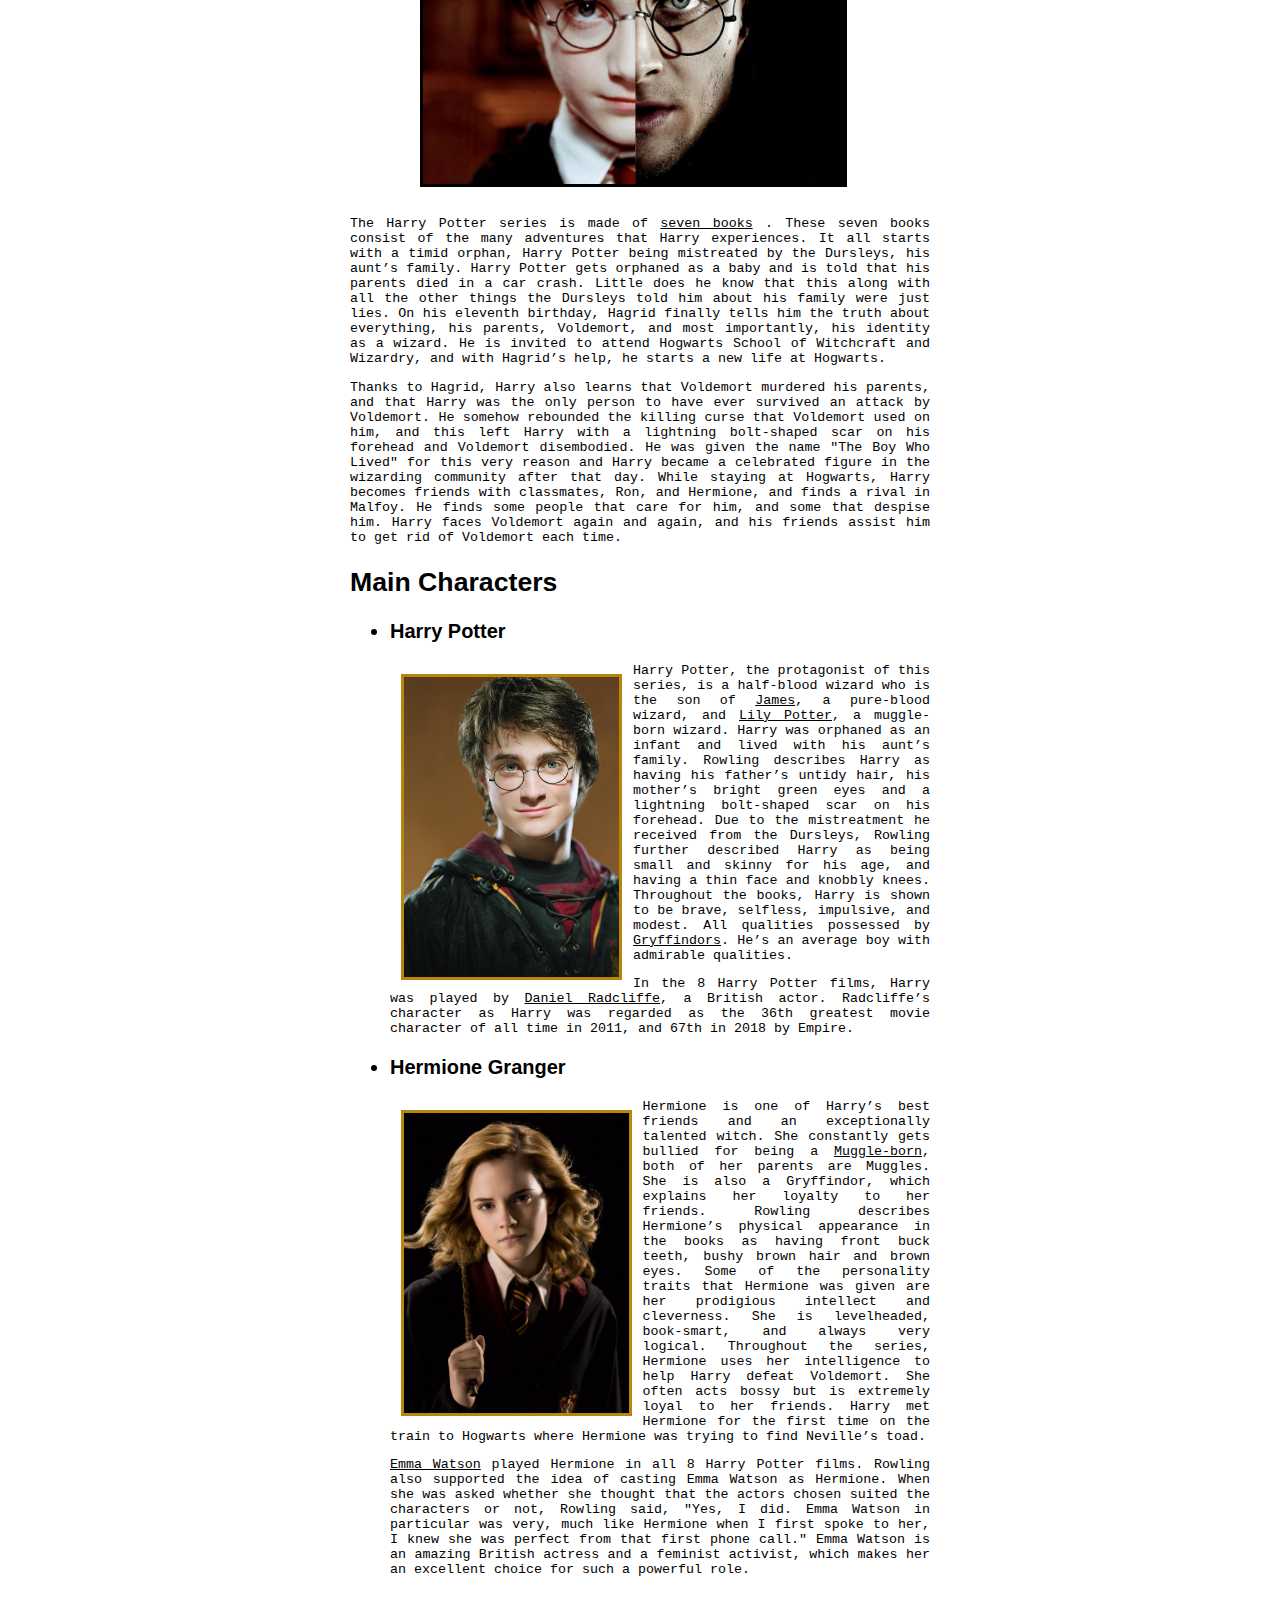
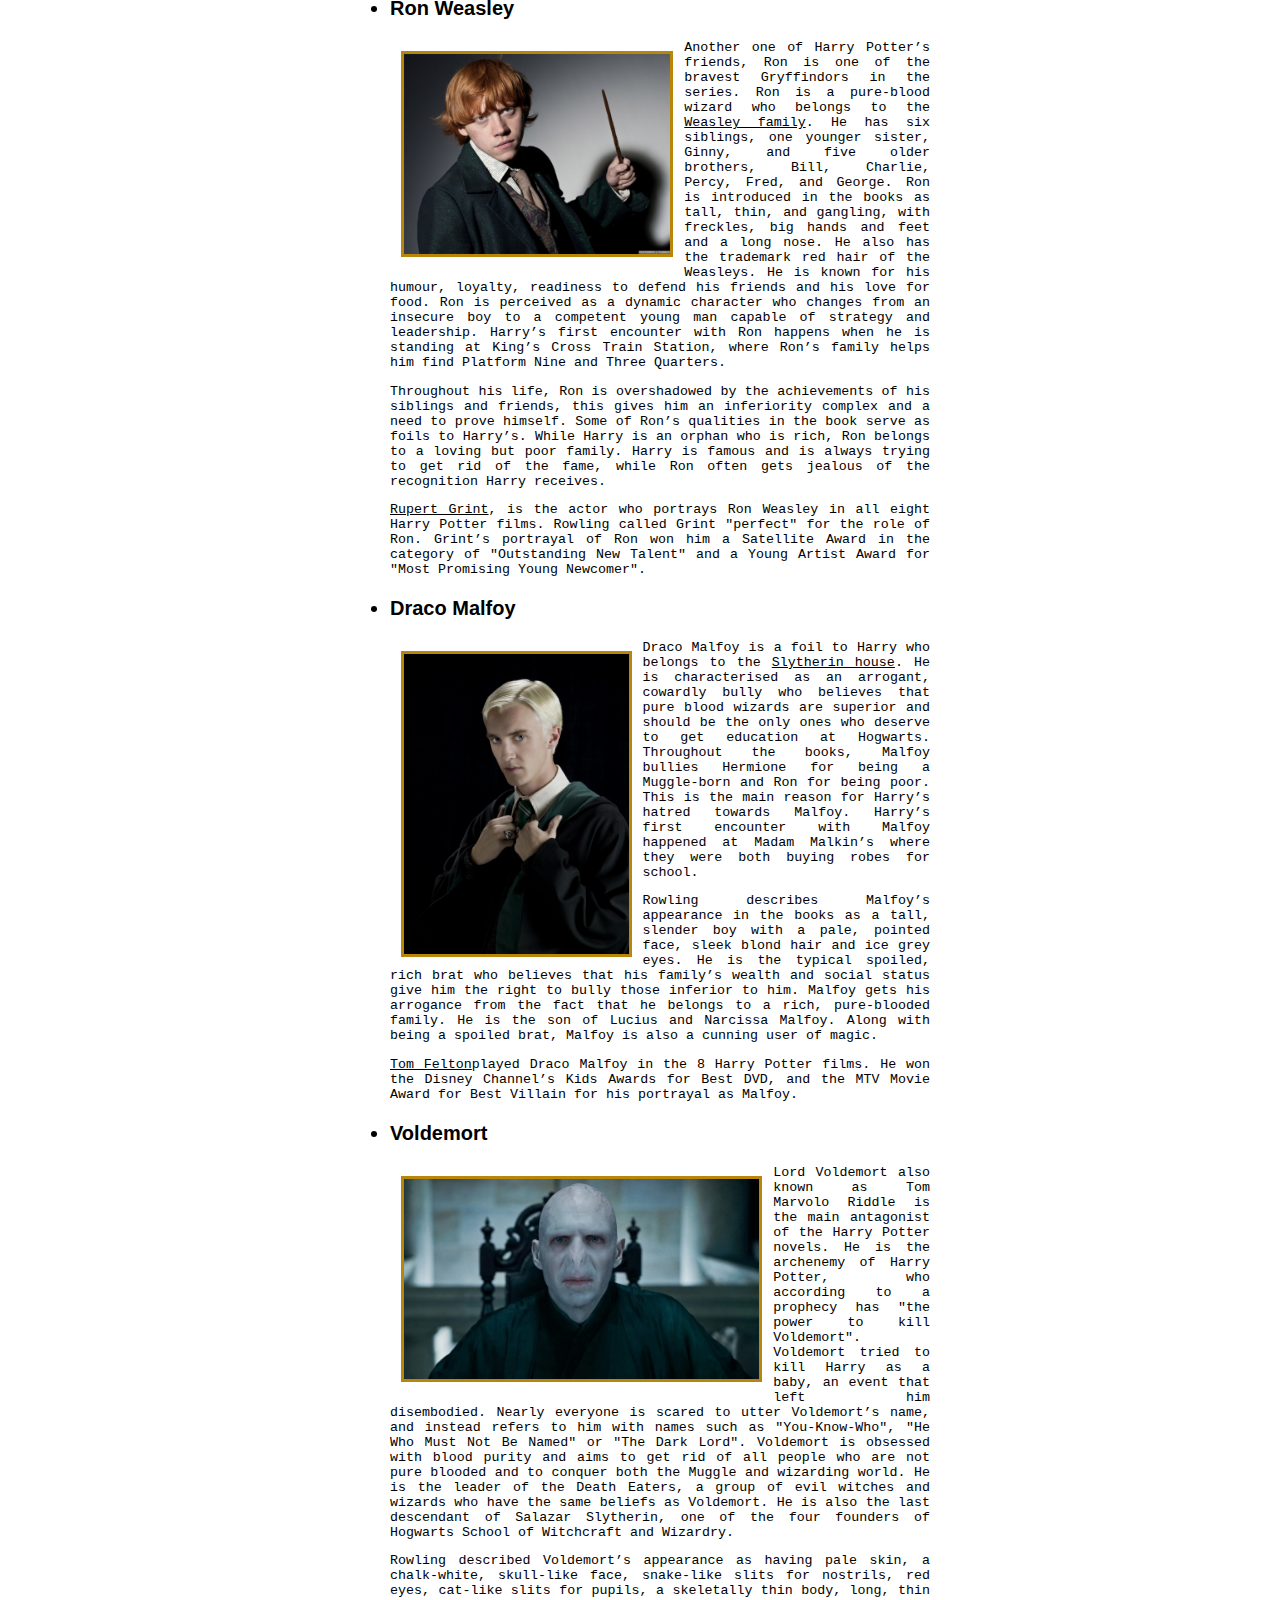
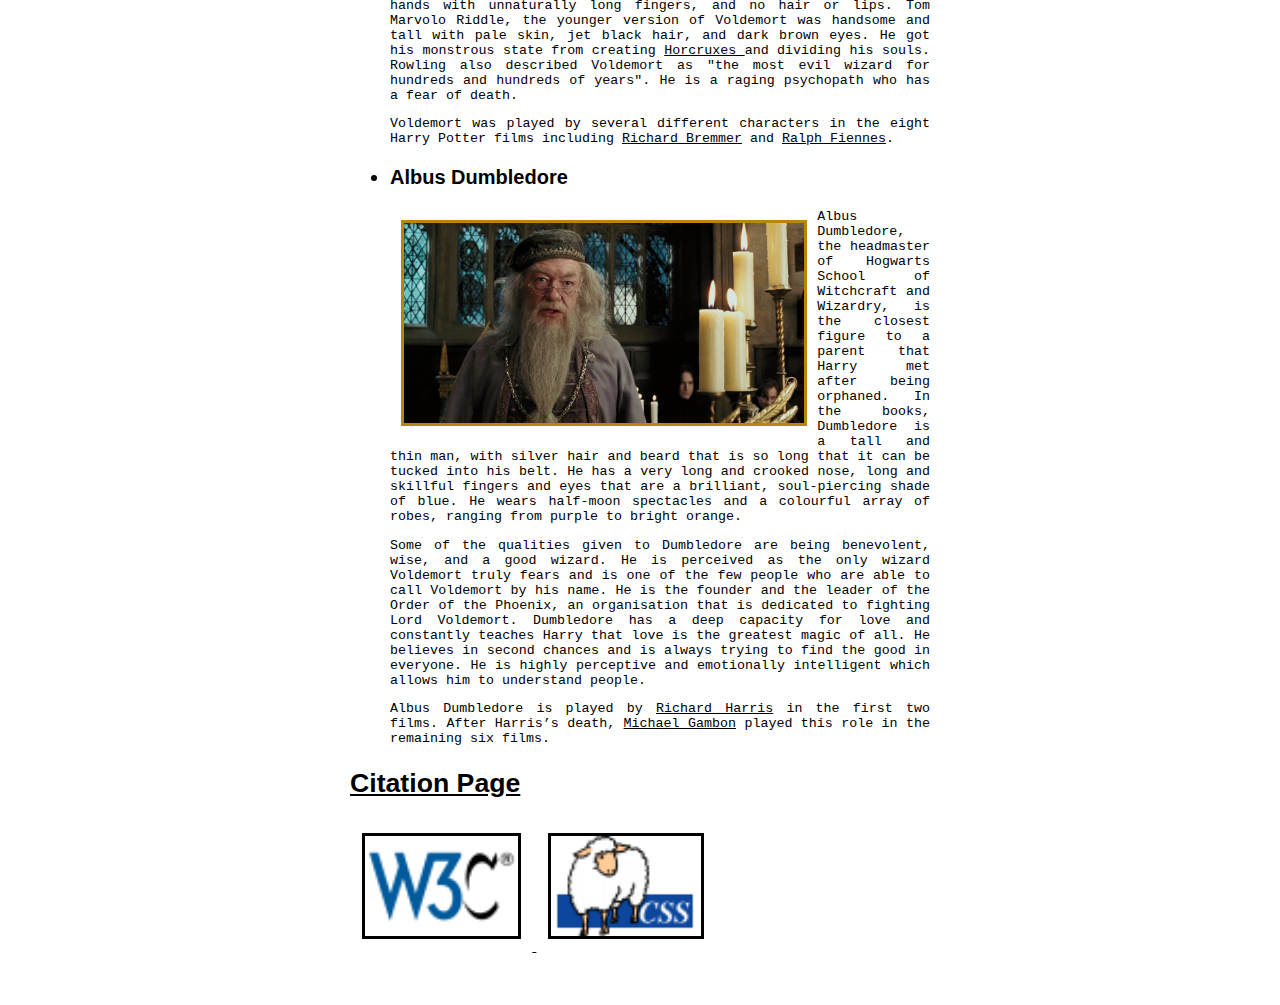
==== commit 756732ea: "Add files via upload" ====
--- a/index.html
+++ b/index.html
@@ -57,33 +57,33 @@
 				<img id="wheat_border" class="text_on_the_right" src="books.jpg" height="300" alt="A picture of all of the Harry Potter books stacked."/> <!-- id and class are used for css-->
 				<p> Harry Potter is the best-selling fantasy book series of all time.  This franchise and everything that goes with it is believed to have made total sales of over $25 billion. It has been translated into 80 different languages, and has won a <a href="https://en.wikipedia.org/wiki/List_of_awards_and_nominations_received_by_J._K._Rowling"> number of awards</a>. Harry Potter and the Philosopher&rsquo;s Stone, the first Harry Potter book, is the best-selling book in the series with 120 million copies sold worldwide. Harry Potter and the Goblet of Fire (fourth book) sold 3 million copies just over the first weekend. Harry Potter and the Half-Blood Prince (sixth book) sold 6.9 million copies in the first 24 hours alone, and The Deathly Hallows (seventh book) is the fastest-selling fiction book in history with 8.3 million copies in the first 24 hours, 96 books per second. </p>    
 				<img src="HarryPotterkidvsold.jpg.crdownload" id="special_image" height="250" alt="Harry Potter&rsquo;s journey from being a timid kid to a fully grown wizard."/>
-				<p> The Harry Potter series is made of <a href= "BooksintheSeries.html"> seven books </a> . These seven books consist of the many adventures that Harry experiences. It all starts with a timid orphan, Harry Potter being mistreated by the Dursleys, his aunt&rsquo;s family. Harry Potter gets orphaned as a baby and is told that his parents died in a car crash. Little does he know that this along with all the other things the Dursleys told him about his family were just lies. On his eleventh birthday, Hagrid finally tells him the truth about everything, his parents, Voldemort, and most importantly, his identity as a wizard. He is invited to attend Hogwarts School of Witchcraft and Wizardry, and with Hagrid&rsquo;s help, he starts a new life at Hogwarts. </p>
+				<p> The Harry Potter series is made of <a href= "BooksintheSeries.html"> seven books</a> . These seven books consist of the many adventures that Harry experiences. It all starts with a timid orphan, Harry Potter being mistreated by the Dursleys, his aunt&rsquo;s family. Harry Potter gets orphaned as a baby and is told that his parents died in a car crash. Little does he know that this along with all the other things the Dursleys told him about his family were just lies. On his eleventh birthday, Hagrid finally tells him the truth about everything, his parents, Voldemort, and most importantly, his identity as a wizard. He is invited to attend Hogwarts School of Witchcraft and Wizardry, and with Hagrid&rsquo;s help, he starts a new life at Hogwarts. </p>
 				<p> Thanks to Hagrid, Harry also learns that Voldemort murdered his parents, and that Harry was the only person to have ever survived an attack by Voldemort.  He somehow rebounded the killing curse that Voldemort used on him, and this left Harry with a lightning bolt-shaped scar on his forehead and Voldemort disembodied. He was given the name &quot;The Boy Who Lived&quot; for this very reason and Harry became a celebrated figure in the wizarding community after that day.  While staying at Hogwarts, Harry becomes friends with classmates, Ron, and Hermione, and finds a rival in Malfoy. He finds some people that care for him, and some that despise him. Harry faces Voldemort again and again, and his friends assist him to get rid of Voldemort each time. </p> 
 				<h2 id="characters"> Main Characters </h2> <!-- id is used to add an interior link -->
 				<ul>
 					<li> <h3 id="Harry" > Harry Potter </h3> <!-- id is used to add an interior link -->
 						<img src="Harry-Potter.jpg" class="darkgoldenrod_border text_on_the_right" height="300"  alt=" An image of Harry Potter, a young wizard wearing a Gryffindor Quidditch uniform, having blue eyes, glasses and a scar on his face."/> <!-- Two classes separated by a space.-->
 						<p> Harry Potter, the protagonist of this series,  is a half-blood wizard who is the son of <a href="https://harrypotter.fandom.com/wiki/James_Potter_I"> James</a>, a pure-blood wizard, and <a href="https://harrypotter.fandom.com/wiki/Lily_J._Potter"> Lily Potter</a>, a muggle-born wizard. Harry was orphaned as an infant and lived with his aunt&rsquo;s family. Rowling describes Harry as having his father&rsquo;s untidy hair, his mother&rsquo;s bright green eyes and a lightning bolt-shaped scar on his forehead. Due to the mistreatment he received from the Dursleys, Rowling further described Harry as being small and skinny for his age, and having a thin face and knobbly knees. Throughout the books, Harry is shown to be brave, selfless, impulsive, and modest. All qualities possessed by <a href="HogwartsHouses.html"> Gryffindors</a>. He&rsquo;s an average boy with admirable qualities. </p> 
-						<p> In the 8 Harry Potter films, Harry was played by <a href="https://ca.search.yahoo.com/search?fr=mcafee&type=E210CA714G0&p=danielle+radcliffe"> Daniel Radcliffe </a>, a British actor.  Radcliffe&rsquo;s character as Harry was regarded as the 36th greatest movie character of all time in 2011, and 67th in 2018 by Empire. </p> </li>
+						<p> In the 8 Harry Potter films, Harry was played by <a href="https://en.wikipedia.org/wiki/Daniel_Radcliffe"> Daniel Radcliffe</a>, a British actor.  Radcliffe&rsquo;s character as Harry was regarded as the 36th greatest movie character of all time in 2011, and 67th in 2018 by Empire. </p> </li>
 					<li> <h3 id="Hermione"> Hermione Granger </h3> <!-- id is used to add an interior link -->
 						<img src="Hermione.jpg.crdownload" class="darkgoldenrod_border text_on_the_right" height="300" alt="An image of Hermione Granger, a beautiful young witch who is wearing the Gryffindor uniform, is holding a wand, and has curly blond hair and brown eyes. "/> <!-- Two classes separated by a space.-->
 						<p> Hermione is one of Harry&rsquo;s best friends and an exceptionally talented witch. She constantly gets  bullied for being a <a href="https://harrypotter.fandom.com/wiki/Muggle-born"> Muggle-born</a>, both of her parents are Muggles. She is also a Gryffindor, which explains her loyalty to her friends. Rowling describes Hermione&rsquo;s physical appearance in the books as having front buck teeth, bushy brown hair and brown eyes. Some of the personality traits that Hermione was given  are her prodigious intellect and cleverness. She is levelheaded, book-smart, and always very logical. Throughout the series, Hermione uses her intelligence to help Harry defeat Voldemort. She often acts bossy but is extremely loyal to her friends. Harry met Hermione for the first time on the train to Hogwarts where Hermione was trying to find Neville&rsquo;s toad. </p>
-						<p> <a href="https://en.wikipedia.org/wiki/Emma_Watson"> Emma Watson </a> played Hermione in all 8 Harry Potter films. Rowling also supported the idea of casting Emma Watson as Hermione. When she was asked whether she thought that the actors chosen suited the characters or not, Rowling said, &quot;Yes, I did. Emma Watson in particular was very, much like Hermione when I first spoke to her, I knew she was perfect from that first phone call.&quot; Emma Watson is an amazing British actress and a feminist activist, which makes her an excellent choice for such a powerful role.  </p> </li>
+						<p> <a href="https://en.wikipedia.org/wiki/Emma_Watson"> Emma Watson</a> played Hermione in all 8 Harry Potter films. Rowling also supported the idea of casting Emma Watson as Hermione. When she was asked whether she thought that the actors chosen suited the characters or not, Rowling said, &quot;Yes, I did. Emma Watson in particular was very, much like Hermione when I first spoke to her, I knew she was perfect from that first phone call.&quot; Emma Watson is an amazing British actress and a feminist activist, which makes her an excellent choice for such a powerful role.  </p> </li>
 					<li> <h3 id="Ron"> Ron Weasley </h3> <!-- id is used to add an interior link -->
 						<img src="Ron.jpg.crdownload" class="darkgoldenrod_border text_on_the_right" height="200" alt="A picture of Ron Weasley, a young wizard with red hair, a wand in his hand, and a suit on."/> <!-- Two classes separated by a space.-->
-						<p> Another one of Harry Potter&rsquo;s friends, Ron is one of the bravest Gryffindors in the series. Ron is a pure-blood wizard who belongs to the <a href="https://harrypotter.fandom.com/wiki/Weasley_family"> Weasley family </a>. He has six siblings, one younger sister, Ginny, and five older brothers, Bill, Charlie, Percy, Fred, and George. Ron is introduced in the books as tall, thin, and gangling, with freckles, big hands and feet and a long nose. He also has the trademark red hair of the Weasleys. He is known for his humour, loyalty, readiness to defend his friends and his love for food. Ron is perceived as a dynamic character who changes from an insecure boy to a competent young man capable of strategy and leadership. Harry&rsquo;s first encounter with Ron happens when he is standing at King&rsquo;s Cross Train Station, where Ron&rsquo;s family helps him find Platform Nine and Three Quarters. </p>
+						<p> Another one of Harry Potter&rsquo;s friends, Ron is one of the bravest Gryffindors in the series. Ron is a pure-blood wizard who belongs to the <a href="https://harrypotter.fandom.com/wiki/Weasley_family"> Weasley family</a>. He has six siblings, one younger sister, Ginny, and five older brothers, Bill, Charlie, Percy, Fred, and George. Ron is introduced in the books as tall, thin, and gangling, with freckles, big hands and feet and a long nose. He also has the trademark red hair of the Weasleys. He is known for his humour, loyalty, readiness to defend his friends and his love for food. Ron is perceived as a dynamic character who changes from an insecure boy to a competent young man capable of strategy and leadership. Harry&rsquo;s first encounter with Ron happens when he is standing at King&rsquo;s Cross Train Station, where Ron&rsquo;s family helps him find Platform Nine and Three Quarters. </p>
 						<p> Throughout his life, Ron is overshadowed by the achievements of his siblings and friends, this gives him an inferiority complex and a need to prove himself. Some of Ron&rsquo;s qualities in the book serve as foils to Harry&rsquo;s. While Harry is an orphan who is rich, Ron belongs to a loving but poor family. Harry is famous and is always trying to get rid of the fame, while Ron often gets jealous of the recognition Harry receives.  </p>
-						<p> <a href="https://en.wikipedia.org/wiki/Rupert_Grint">Rupert Grint </a>, is the actor who portrays Ron Weasley in all eight Harry Potter films. Rowling called Grint &quot;perfect&quot; for the role of Ron. Grint&rsquo;s portrayal of Ron won him a Satellite Award in the category of &quot;Outstanding New Talent&quot; and a Young Artist Award for &quot;Most Promising Young Newcomer&quot;. </p> </li>
+						<p> <a href="https://en.wikipedia.org/wiki/Rupert_Grint">Rupert Grint</a>, is the actor who portrays Ron Weasley in all eight Harry Potter films. Rowling called Grint &quot;perfect&quot; for the role of Ron. Grint&rsquo;s portrayal of Ron won him a Satellite Award in the category of &quot;Outstanding New Talent&quot; and a Young Artist Award for &quot;Most Promising Young Newcomer&quot;. </p> </li>
 					<li> <h3 id="Draco"> Draco Malfoy</h3> <!-- id is used to add an interior link -->
 						<img src="Draco.jpg.crdownload" class="darkgoldenrod_border text_on_the_right" height="300" alt="A picture of Draco Malfoy, a young wizard with blond hair, a Slytherin uniform and arrogancy all over his face."/> <!-- Two classes separated by a space.-->
-						<p> Draco Malfoy is a foil to Harry who belongs to the <a href="HogwartsHouses.html">Slytherin house </a>. He is characterised as an arrogant, cowardly bully who believes that pure blood wizards are superior and should be the only ones who deserve to get education at Hogwarts. Throughout the books, Malfoy bullies Hermione for being a Muggle-born and Ron for being poor. This is the main reason for Harry&rsquo;s hatred towards Malfoy. Harry&rsquo;s first encounter with Malfoy happened at Madam Malkin&rsquo;s where they were both buying robes for school. </p>
+						<p> Draco Malfoy is a foil to Harry who belongs to the <a href="HogwartsHouses.html">Slytherin house</a>. He is characterised as an arrogant, cowardly bully who believes that pure blood wizards are superior and should be the only ones who deserve to get education at Hogwarts. Throughout the books, Malfoy bullies Hermione for being a Muggle-born and Ron for being poor. This is the main reason for Harry&rsquo;s hatred towards Malfoy. Harry&rsquo;s first encounter with Malfoy happened at Madam Malkin&rsquo;s where they were both buying robes for school. </p>
 						<p> Rowling describes Malfoy&rsquo;s appearance in the books as a tall, slender boy with a pale, pointed face, sleek blond hair and ice grey eyes. He is the typical spoiled, rich brat who believes that his family&rsquo;s wealth and social status give him the right to bully those inferior to him. Malfoy gets his arrogance from the fact that he belongs to a rich, pure-blooded family. He is the son of Lucius and Narcissa Malfoy. Along with being a spoiled brat, Malfoy is also a cunning user of magic. </p>
-						<p> <a href="https://en.wikipedia.org/wiki/Tom_Felton"> Tom Felton </a>played Draco Malfoy in the 8 Harry Potter films. He won the Disney Channel&rsquo;s Kids Awards for Best DVD, and the MTV Movie Award for Best Villain for his portrayal as Malfoy. </p> </li>
+						<p> <a href="https://en.wikipedia.org/wiki/Tom_Felton"> Tom Felton</a>played Draco Malfoy in the 8 Harry Potter films. He won the Disney Channel&rsquo;s Kids Awards for Best DVD, and the MTV Movie Award for Best Villain for his portrayal as Malfoy. </p> </li>
 					<li> <h3 id="Voldemort"> Voldemort </h3> <!-- id is used to add an interior link -->
 						<img src="Voldemort2.jpg.crdownload" class="darkgoldenrod_border text_on_the_right" height="200" alt=" A picture of Voldemort, an evil, disgusting looking man with pale skin, blue eyes, a weird nose and no hair or eyebrows sitting on a chair."/> <!-- Two classes separated by a space.-->
 						<p> Lord Voldemort also known as Tom Marvolo Riddle is the main antagonist of the Harry Potter novels. He is the archenemy of Harry Potter, who according to a prophecy has &quot;the power to kill Voldemort&quot;. Voldemort tried to kill Harry as a baby, an event that left him disembodied. Nearly everyone is scared to utter Voldemort&rsquo;s name, and instead refers to him with names such as &quot;You-Know-Who&quot;, &quot;He Who Must Not Be Named&quot; or &quot;The Dark Lord&quot;. Voldemort is obsessed with blood purity and aims to get rid of all people who are not pure blooded and to conquer both the Muggle and wizarding world. He is the leader of the Death Eaters, a group of evil witches and wizards who have the same beliefs as Voldemort. He is also the last descendant of Salazar Slytherin, one of the four founders of Hogwarts School of Witchcraft and Wizardry. </p>
 						<p> Rowling described Voldemort&rsquo;s appearance as having pale skin, a chalk-white, skull-like face, snake-like slits for nostrils, red eyes, cat-like slits for pupils, a skeletally thin body, long, thin hands with unnaturally long fingers, and no hair or lips. Tom Marvolo Riddle, the younger version of Voldemort was handsome and tall with pale skin, jet black hair, and dark brown eyes. He got his monstrous state from creating <a href="https://harrypotter.fandom.com/wiki/Horcrux"> Horcruxes </a> and dividing his souls. Rowling also described Voldemort as &quot;the most evil wizard for hundreds and hundreds of years&quot;. He is a raging psychopath who has a fear of death. </p>
-						<p> Voldemort was played by several different characters in the eight Harry Potter films including <a href="https://en.wikipedia.org/wiki/Richard_Bremmer"> Richard Bremmer</a> and <a href="https://en.wikipedia.org/wiki/Ralph_Fiennes"> Ralph Fiennes.</a> </p> </li>
+						<p> Voldemort was played by several different characters in the eight Harry Potter films including <a href="https://en.wikipedia.org/wiki/Richard_Bremmer"> Richard Bremmer</a> and <a href="https://en.wikipedia.org/wiki/Ralph_Fiennes"> Ralph Fiennes</a>. </p> </li>
 					<li> <h3 id="Dumbledore"> Albus Dumbledore </h3> <!-- id is used to add an interior link -->
 						<img src="Dumbledore.jpg" class="darkgoldenrod_border text_on_the_right" height="200" alt="A picture of Dumbledore, a graceful old man, with a silver robe, grey hair and beard and a pair of spectacles." /> <!-- Two classes separated by a space.-->
 						<p> Albus Dumbledore, the headmaster of Hogwarts School of Witchcraft and Wizardry, is the closest figure to a parent that Harry met after being orphaned. In the books, Dumbledore is a tall and thin man, with silver hair and beard that is so long that it can be tucked into his belt. He has a very long and crooked nose, long and skillful fingers and eyes that are a brilliant, soul-piercing shade of blue. He wears half-moon spectacles and a colourful array of robes, ranging from purple to bright orange. </p>
@@ -91,10 +91,10 @@
 						<p> Albus Dumbledore is played by <a href="https://en.wikipedia.org/wiki/Richard_Harris"> Richard Harris</a> in the first two films. After Harris&rsquo;s death, <a href="https://en.wikipedia.org/wiki/Michael_Gambon"> Michael Gambon</a> played this role in the remaining six films. </p> </li>
 				</ul>
 				<h2 id="Citation"> <a href="citations.html"> Citation Page</a> </h2> 
-				<a href= "https://validator.w3.org/check?uri=https://umarsafiaa.github.io/home/">
+				<a href= "https://validator.w3.org/check?uri=https://umarsafia2.github.io/home/">
 					<img src="w3c.png" height="100" alt="HTML5Validator"/>
 				</a>
-				<a href="http://jigsaw.w3.org/css-validator/validator?uri=https://umarsafiaa.github.io/home/">
+				<a href="http://jigsaw.w3.org/css-validator/validator?uri=https://umarsafia2.github.io/home/">
 					<img src="css.png" height="100" alt="CSS Validator">
 				</a>
 			</div>
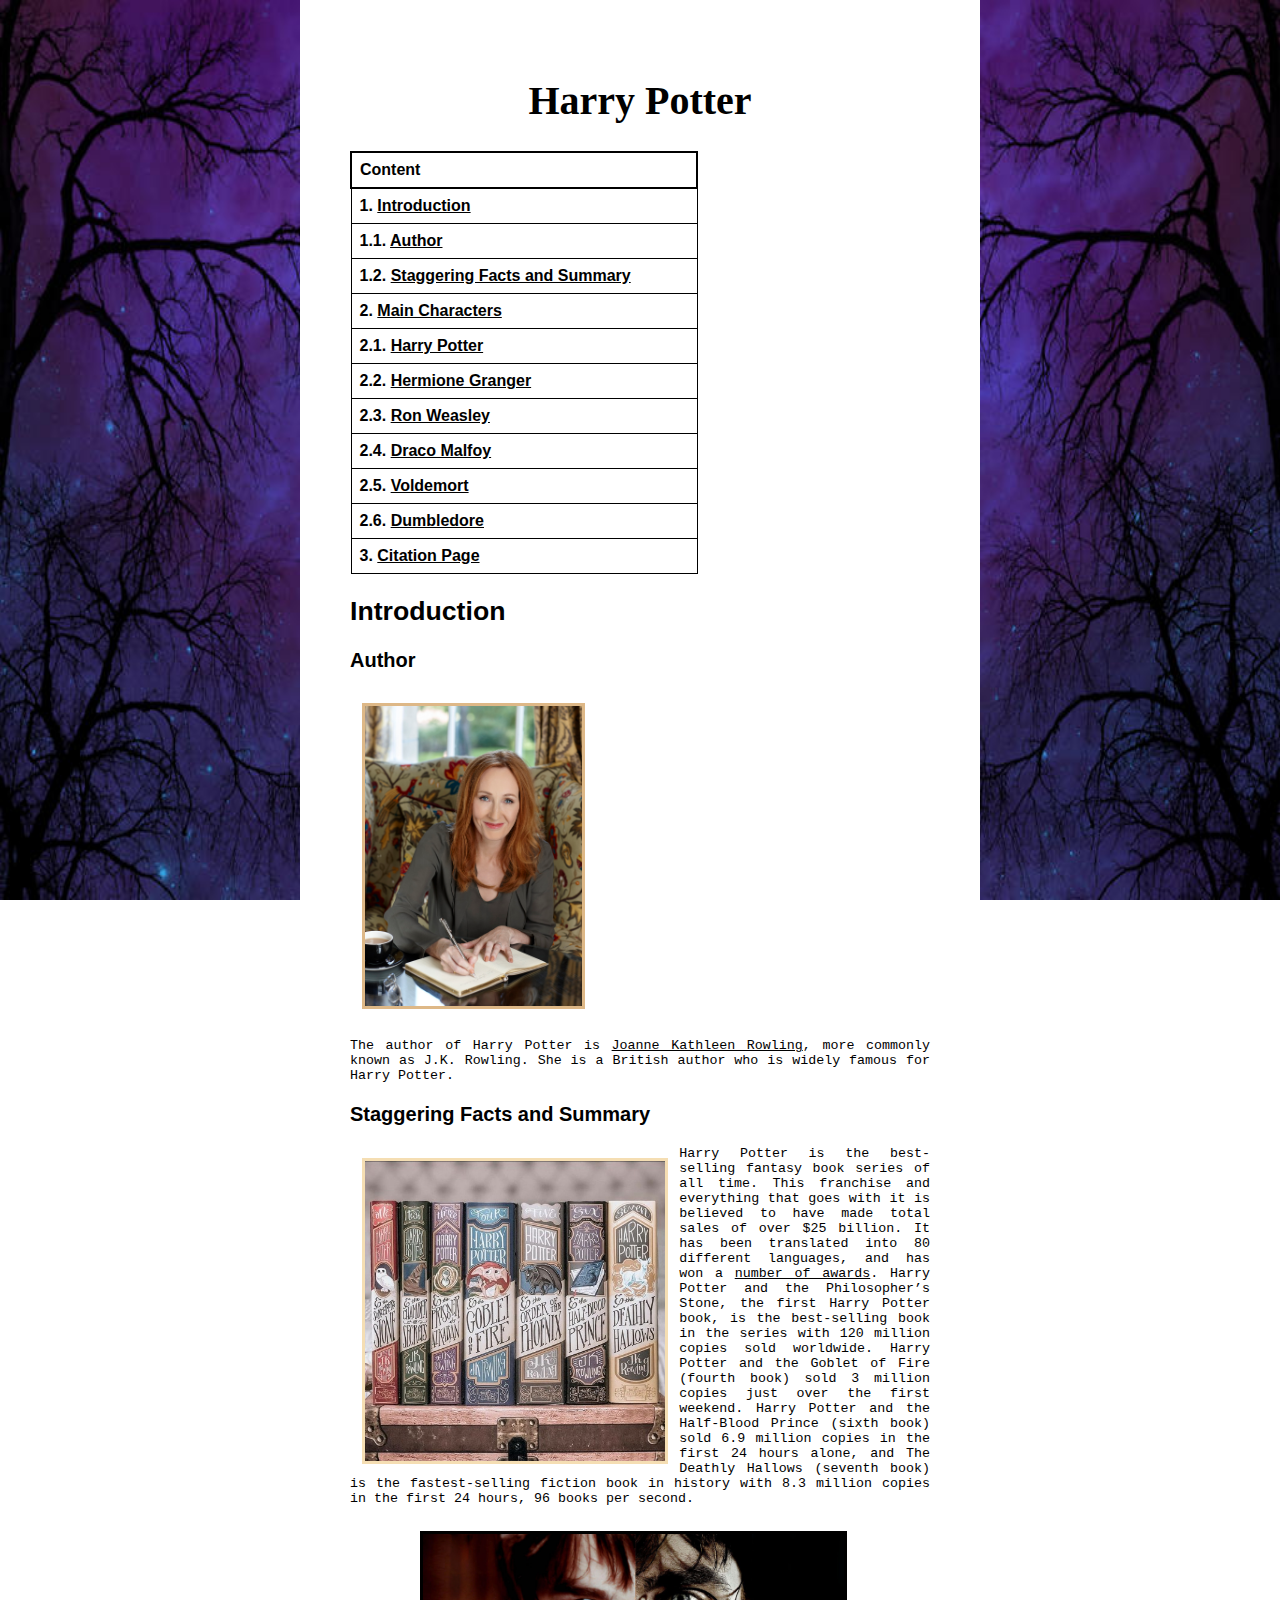
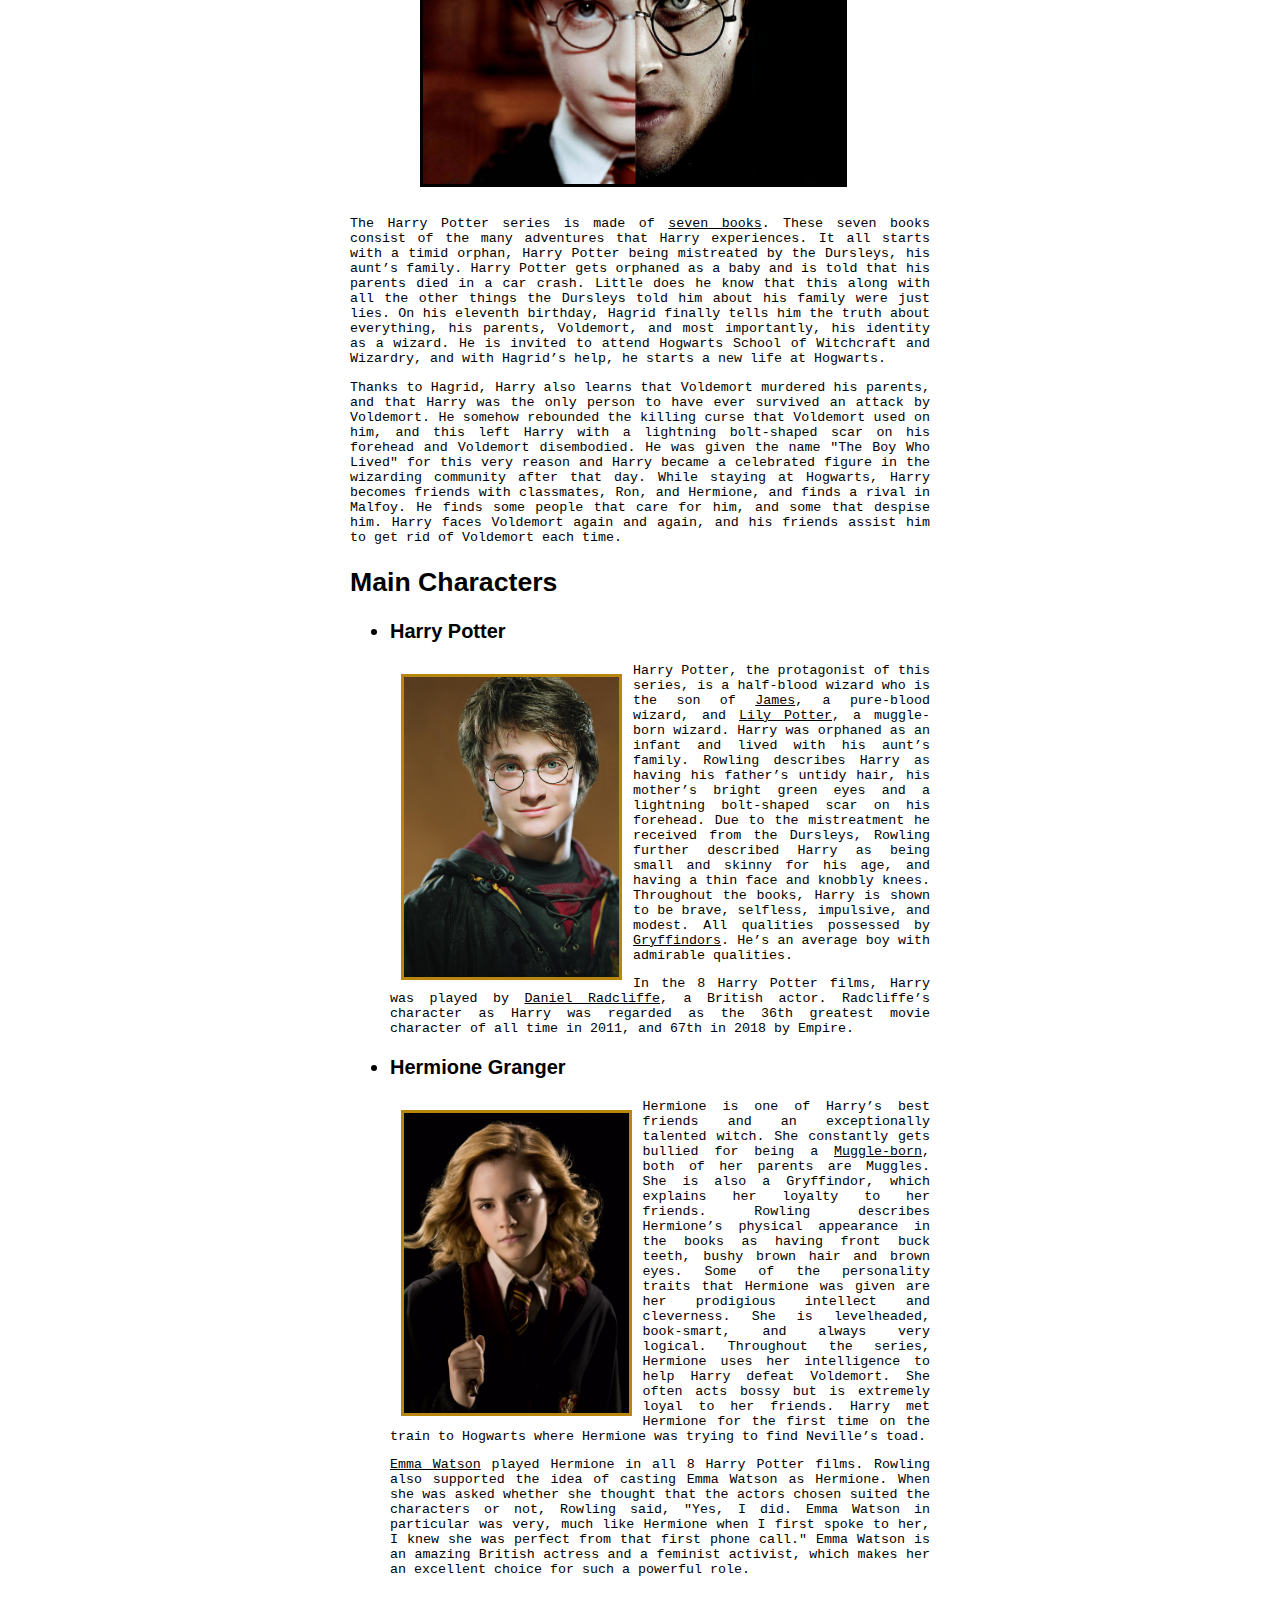
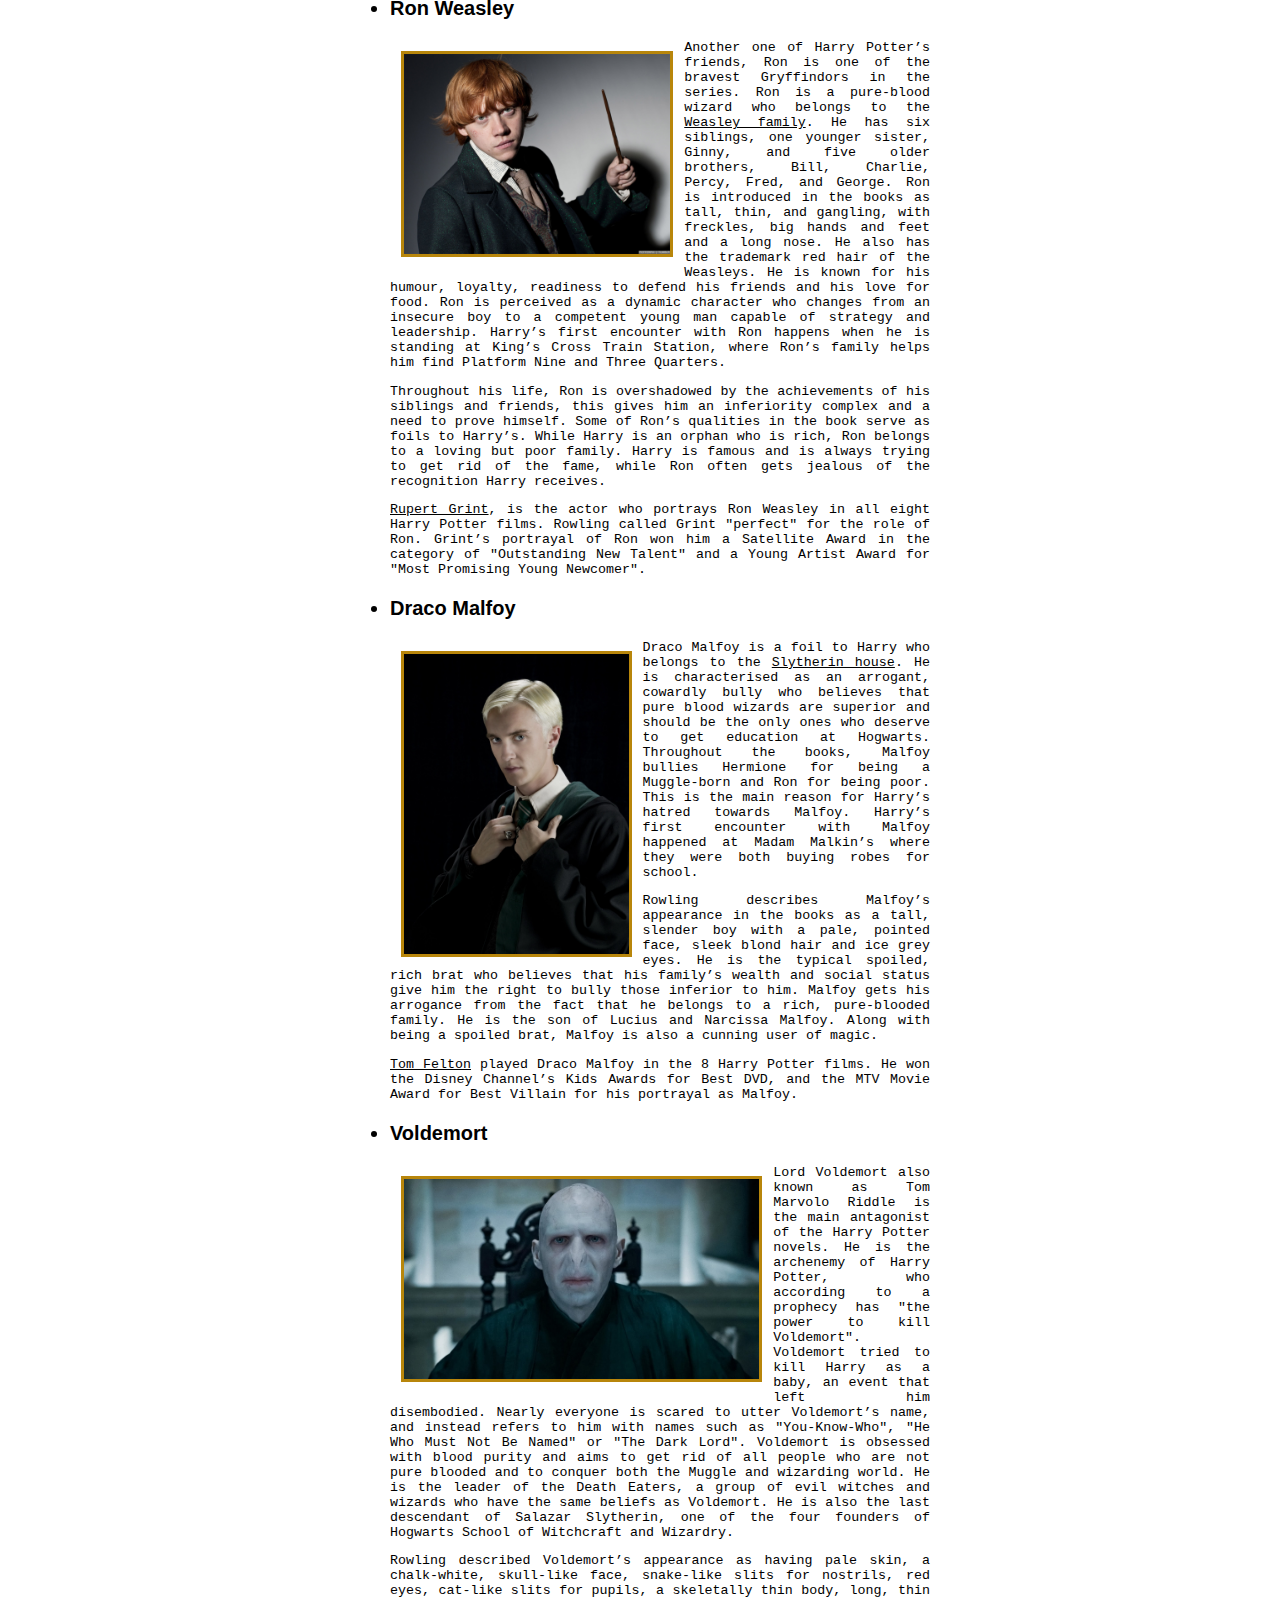
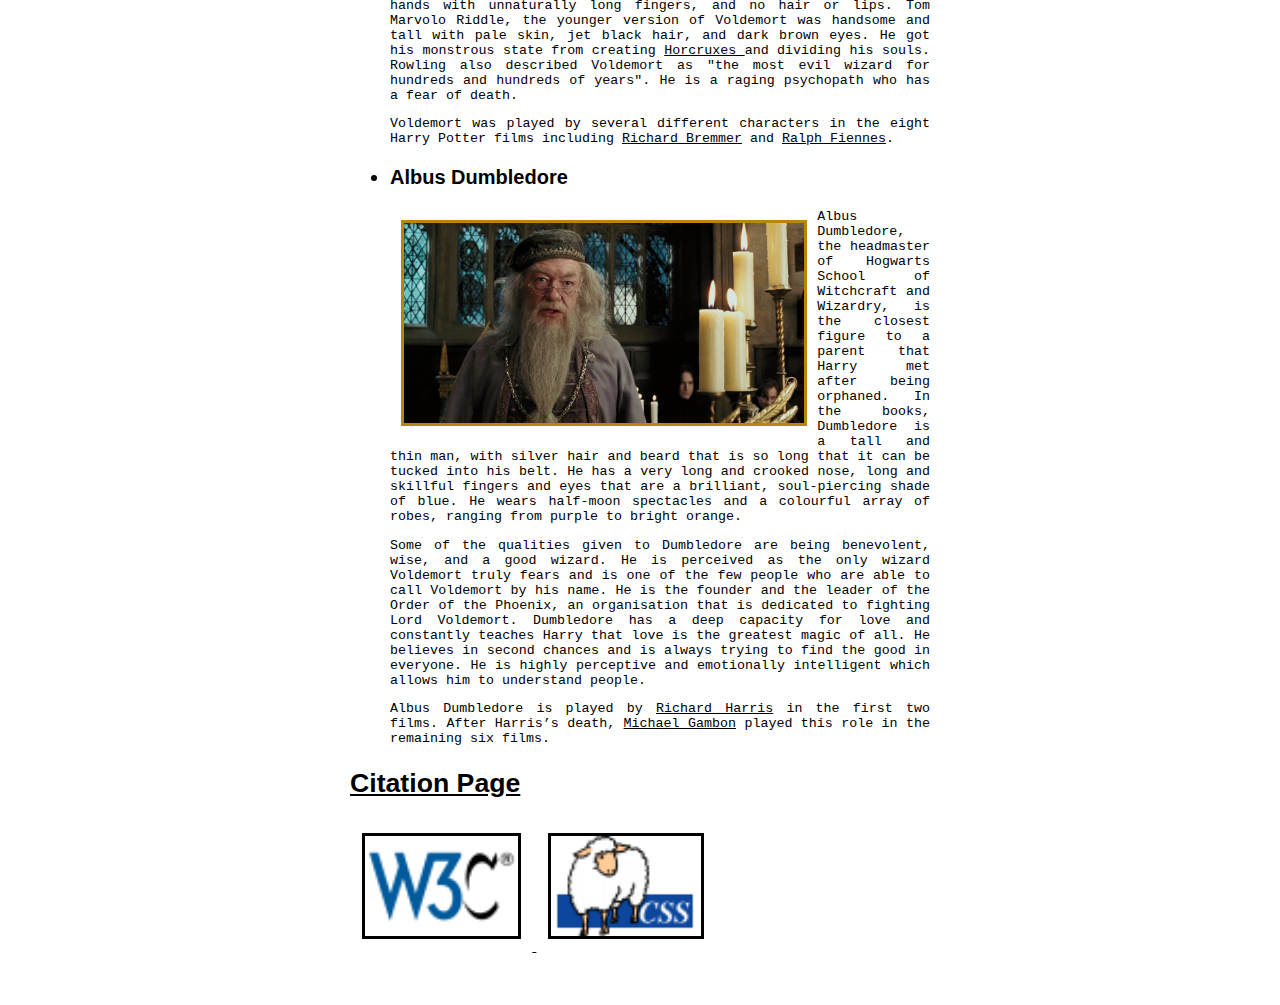
==== commit a6c3fd81: "Add files via upload" ====
--- a/index.html
+++ b/index.html
@@ -57,7 +57,7 @@
 				<img id="wheat_border" class="text_on_the_right" src="books.jpg" height="300" alt="A picture of all of the Harry Potter books stacked."/> <!-- id and class are used for css-->
 				<p> Harry Potter is the best-selling fantasy book series of all time.  This franchise and everything that goes with it is believed to have made total sales of over $25 billion. It has been translated into 80 different languages, and has won a <a href="https://en.wikipedia.org/wiki/List_of_awards_and_nominations_received_by_J._K._Rowling"> number of awards</a>. Harry Potter and the Philosopher&rsquo;s Stone, the first Harry Potter book, is the best-selling book in the series with 120 million copies sold worldwide. Harry Potter and the Goblet of Fire (fourth book) sold 3 million copies just over the first weekend. Harry Potter and the Half-Blood Prince (sixth book) sold 6.9 million copies in the first 24 hours alone, and The Deathly Hallows (seventh book) is the fastest-selling fiction book in history with 8.3 million copies in the first 24 hours, 96 books per second. </p>    
 				<img src="HarryPotterkidvsold.jpg.crdownload" id="special_image" height="250" alt="Harry Potter&rsquo;s journey from being a timid kid to a fully grown wizard."/>
-				<p> The Harry Potter series is made of <a href= "BooksintheSeries.html"> seven books</a> . These seven books consist of the many adventures that Harry experiences. It all starts with a timid orphan, Harry Potter being mistreated by the Dursleys, his aunt&rsquo;s family. Harry Potter gets orphaned as a baby and is told that his parents died in a car crash. Little does he know that this along with all the other things the Dursleys told him about his family were just lies. On his eleventh birthday, Hagrid finally tells him the truth about everything, his parents, Voldemort, and most importantly, his identity as a wizard. He is invited to attend Hogwarts School of Witchcraft and Wizardry, and with Hagrid&rsquo;s help, he starts a new life at Hogwarts. </p>
+				<p> The Harry Potter series is made of <a href= "BooksintheSeries.html">seven books</a>. These seven books consist of the many adventures that Harry experiences. It all starts with a timid orphan, Harry Potter being mistreated by the Dursleys, his aunt&rsquo;s family. Harry Potter gets orphaned as a baby and is told that his parents died in a car crash. Little does he know that this along with all the other things the Dursleys told him about his family were just lies. On his eleventh birthday, Hagrid finally tells him the truth about everything, his parents, Voldemort, and most importantly, his identity as a wizard. He is invited to attend Hogwarts School of Witchcraft and Wizardry, and with Hagrid&rsquo;s help, he starts a new life at Hogwarts. </p>
 				<p> Thanks to Hagrid, Harry also learns that Voldemort murdered his parents, and that Harry was the only person to have ever survived an attack by Voldemort.  He somehow rebounded the killing curse that Voldemort used on him, and this left Harry with a lightning bolt-shaped scar on his forehead and Voldemort disembodied. He was given the name &quot;The Boy Who Lived&quot; for this very reason and Harry became a celebrated figure in the wizarding community after that day.  While staying at Hogwarts, Harry becomes friends with classmates, Ron, and Hermione, and finds a rival in Malfoy. He finds some people that care for him, and some that despise him. Harry faces Voldemort again and again, and his friends assist him to get rid of Voldemort each time. </p> 
 				<h2 id="characters"> Main Characters </h2> <!-- id is used to add an interior link -->
 				<ul>
@@ -78,7 +78,7 @@
 						<img src="Draco.jpg.crdownload" class="darkgoldenrod_border text_on_the_right" height="300" alt="A picture of Draco Malfoy, a young wizard with blond hair, a Slytherin uniform and arrogancy all over his face."/> <!-- Two classes separated by a space.-->
 						<p> Draco Malfoy is a foil to Harry who belongs to the <a href="HogwartsHouses.html">Slytherin house</a>. He is characterised as an arrogant, cowardly bully who believes that pure blood wizards are superior and should be the only ones who deserve to get education at Hogwarts. Throughout the books, Malfoy bullies Hermione for being a Muggle-born and Ron for being poor. This is the main reason for Harry&rsquo;s hatred towards Malfoy. Harry&rsquo;s first encounter with Malfoy happened at Madam Malkin&rsquo;s where they were both buying robes for school. </p>
 						<p> Rowling describes Malfoy&rsquo;s appearance in the books as a tall, slender boy with a pale, pointed face, sleek blond hair and ice grey eyes. He is the typical spoiled, rich brat who believes that his family&rsquo;s wealth and social status give him the right to bully those inferior to him. Malfoy gets his arrogance from the fact that he belongs to a rich, pure-blooded family. He is the son of Lucius and Narcissa Malfoy. Along with being a spoiled brat, Malfoy is also a cunning user of magic. </p>
-						<p> <a href="https://en.wikipedia.org/wiki/Tom_Felton"> Tom Felton</a>played Draco Malfoy in the 8 Harry Potter films. He won the Disney Channel&rsquo;s Kids Awards for Best DVD, and the MTV Movie Award for Best Villain for his portrayal as Malfoy. </p> </li>
+						<p> <a href="https://en.wikipedia.org/wiki/Tom_Felton"> Tom Felton</a> played Draco Malfoy in the 8 Harry Potter films. He won the Disney Channel&rsquo;s Kids Awards for Best DVD, and the MTV Movie Award for Best Villain for his portrayal as Malfoy. </p> </li>
 					<li> <h3 id="Voldemort"> Voldemort </h3> <!-- id is used to add an interior link -->
 						<img src="Voldemort2.jpg.crdownload" class="darkgoldenrod_border text_on_the_right" height="200" alt=" A picture of Voldemort, an evil, disgusting looking man with pale skin, blue eyes, a weird nose and no hair or eyebrows sitting on a chair."/> <!-- Two classes separated by a space.-->
 						<p> Lord Voldemort also known as Tom Marvolo Riddle is the main antagonist of the Harry Potter novels. He is the archenemy of Harry Potter, who according to a prophecy has &quot;the power to kill Voldemort&quot;. Voldemort tried to kill Harry as a baby, an event that left him disembodied. Nearly everyone is scared to utter Voldemort&rsquo;s name, and instead refers to him with names such as &quot;You-Know-Who&quot;, &quot;He Who Must Not Be Named&quot; or &quot;The Dark Lord&quot;. Voldemort is obsessed with blood purity and aims to get rid of all people who are not pure blooded and to conquer both the Muggle and wizarding world. He is the leader of the Death Eaters, a group of evil witches and wizards who have the same beliefs as Voldemort. He is also the last descendant of Salazar Slytherin, one of the four founders of Hogwarts School of Witchcraft and Wizardry. </p>
